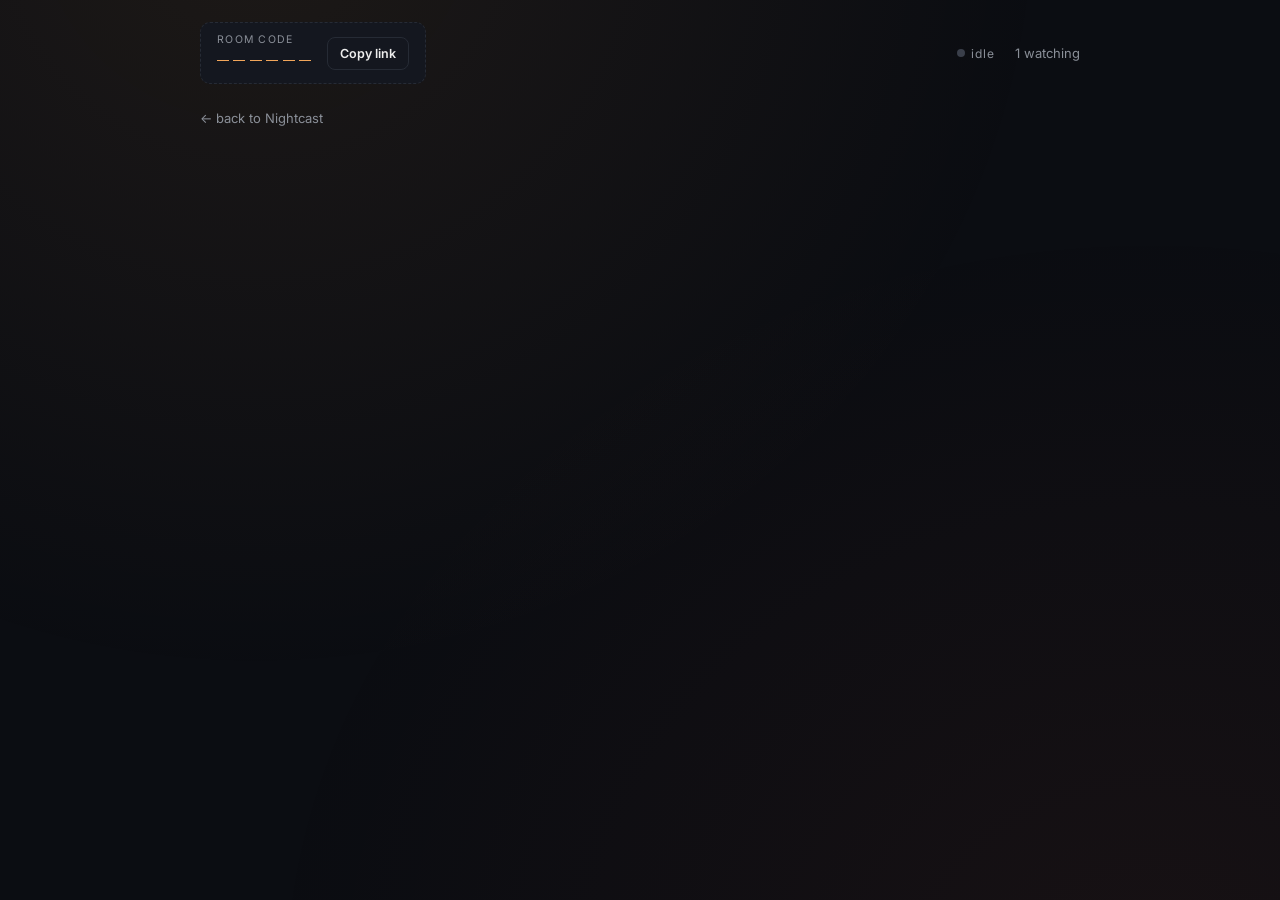
==== room.html @ 6904f299 "Initial commit" ====
<!DOCTYPE html>
<html lang="en">
<head>
<meta charset="UTF-8" />
<meta name="viewport" content="width=device-width, initial-scale=1.0" />
<title>Nightcast — room</title>
<link rel="stylesheet" href="css/style.css" />
</head>
<body>
<div class="wrap">
  <div class="container">

    <div class="room-header">
      <div class="ticket">
        <div>
          <div class="label">Room code</div>
          <div class="code" id="roomCode">——————</div>
        </div>
        <button class="btn-ghost" id="copyBtn" style="padding:8px 12px;font-size:12.5px;">Copy link</button>
      </div>

      <div class="presence">
        <span class="tally" id="tally"><span class="led"></span><span id="tallyText">idle</span></span>
        <div class="dots" id="dots"></div>
        <span id="presenceCount">1 watching</span>
      </div>
    </div>

    <div class="stage" id="stage" style="display:none;">
      <video id="videoEl" playsinline style="display:none;"></video>
      <div class="audio-stage" id="audioStage" style="display:none;">
        <div class="vinyl" id="vinyl"></div>
        <div class="audio-name" id="audioName"></div>
        <audio id="audioEl"></audio>
      </div>
      <div class="guest-lock" id="guestLock" style="display:none;">
        <div class="tag" style="font-family:'Space Grotesk',sans-serif;font-size:20px;">Tap to join the room</div>
        <button class="btn-amber">Sync me in</button>
      </div>
    </div>

    <div class="error-box" id="errorBox"></div>
    <p class="guest-note" id="hostNote" style="display:none;">You're hosting — play, pause and seek normally. Everyone else follows you.</p>
    <a href="index.html" class="top-link">← back to Nightcast</a>
  </div>
</div>

<script type="module" src="js/room.js"></script>
</body>
</html>
---- css/style.css ----
@import url('https://fonts.googleapis.com/css2?family=Space+Grotesk:wght@500;700&family=Inter:wght@400;500;600&family=IBM+Plex+Mono:wght@500;600&display=swap');

:root{
  --bg:#0b0d12;
  --surface:#14171f;
  --surface2:#1b1f29;
  --amber:#f2a65a;
  --amber-dim:#7a5a34;
  --red:#e4572e;
  --text:#ededed;
  --muted:#8a8f98;
  --border:#262b35;
}

*{box-sizing:border-box;}
html,body{height:100%;}
body{
  margin:0;
  background:var(--bg);
  color:var(--text);
  font-family:'Inter',sans-serif;
  position:relative;
  overflow-x:hidden;
}

/* faint film-grain / scanline atmosphere */
body::before{
  content:"";
  position:fixed; inset:0;
  pointer-events:none;
  z-index:0;
  background-image:
    radial-gradient(ellipse at 20% -10%, rgba(242,166,90,0.08), transparent 55%),
    radial-gradient(ellipse at 90% 110%, rgba(228,87,46,0.06), transparent 55%);
}

.wrap{ position:relative; z-index:1; }

.container{
  max-width:920px;
  margin:0 auto;
  padding:0 20px;
}

/* ── Marquee header ── */
.marquee{
  padding:56px 0 28px;
  text-align:center;
}
.marquee .mark{
  font-family:'Space Grotesk',sans-serif;
  font-weight:700;
  font-size:clamp(34px,7vw,54px);
  letter-spacing:-0.02em;
  margin:0;
}
.marquee .mark span{ color:var(--amber); }
.marquee .tag{
  color:var(--muted);
  font-size:15px;
  margin-top:6px;
  letter-spacing:0.02em;
}

/* ── Cards ── */
.grid{
  display:grid;
  grid-template-columns:1fr 1fr;
  gap:16px;
  margin-top:36px;
}
@media (max-width:680px){ .grid{ grid-template-columns:1fr; } }

.card{
  background:var(--surface);
  border:1px solid var(--border);
  border-radius:14px;
  padding:26px 24px;
  display:flex;
  flex-direction:column;
  gap:14px;
}
.card h2{
  font-family:'Space Grotesk',sans-serif;
  font-size:19px;
  margin:0;
  display:flex;
  align-items:center;
  gap:8px;
}
.card p.hint{ color:var(--muted); font-size:13.5px; margin:0; line-height:1.5;}

.dropzone{
  border:1.5px dashed var(--border);
  border-radius:10px;
  padding:24px 14px;
  text-align:center;
  cursor:pointer;
  transition:border-color .15s, background .15s;
  font-size:14px;
  color:var(--muted);
}
.dropzone:hover, .dropzone.drag{
  border-color:var(--amber-dim);
  background:rgba(242,166,90,0.04);
  color:var(--text);
}
.dropzone strong{ color:var(--text); }
.filename{
  font-family:'IBM Plex Mono',monospace;
  font-size:12.5px;
  color:var(--amber);
  word-break:break-all;
}

input[type="text"]{
  width:100%;
  background:var(--surface2);
  border:1px solid var(--border);
  border-radius:8px;
  padding:14px 12px;
  color:var(--text);
  font-family:'IBM Plex Mono',monospace;
  font-size:20px;
  letter-spacing:0.28em;
  text-align:center;
  text-transform:uppercase;
}
input[type="text"]:focus{ outline:none; border-color:var(--amber-dim); }
input[type="text"]::placeholder{ letter-spacing:0.15em; color:#4a4f5a; }

button{
  font-family:'Inter',sans-serif;
  font-weight:600;
  font-size:14.5px;
  border:none;
  border-radius:8px;
  padding:13px 16px;
  cursor:pointer;
  transition:transform .1s, opacity .15s, background .15s;
}
button:active{ transform:scale(0.98); }
button:disabled{ opacity:0.45; cursor:not-allowed; }

.btn-amber{ background:var(--amber); color:#1a1206; }
.btn-amber:hover:not(:disabled){ background:#f5b877; }
.btn-ghost{ background:transparent; color:var(--text); border:1px solid var(--border); }
.btn-ghost:hover:not(:disabled){ border-color:var(--amber-dim); }

.progress{
  height:4px; border-radius:2px; background:var(--surface2);
  overflow:hidden;
}
.progress > div{ height:100%; background:var(--amber); width:0%; transition:width .2s; }

.footnote{
  text-align:center;
  color:var(--muted);
  font-size:12.5px;
  margin:42px 0 30px;
  line-height:1.7;
}
.footnote code{
  font-family:'IBM Plex Mono',monospace;
  background:var(--surface2);
  padding:1px 6px;
  border-radius:4px;
  color:var(--amber);
}

/* ── Room page ── */
.room-header{
  display:flex;
  align-items:center;
  justify-content:space-between;
  gap:16px;
  padding:22px 0 8px;
  flex-wrap:wrap;
}
.ticket{
  display:flex;
  align-items:center;
  gap:12px;
  background:var(--surface);
  border:1px dashed var(--border);
  border-radius:10px;
  padding:10px 16px;
}
.ticket .code{
  font-family:'IBM Plex Mono',monospace;
  font-size:20px;
  letter-spacing:0.22em;
  color:var(--amber);
}
.ticket .label{
  font-size:10.5px;
  color:var(--muted);
  text-transform:uppercase;
  letter-spacing:0.12em;
}
.presence{
  display:flex; align-items:center; gap:10px;
  color:var(--muted); font-size:13px;
}
.dots{ display:flex; }
.dot{
  width:22px; height:22px; border-radius:50%;
  background:var(--surface2);
  border:2px solid var(--bg);
  margin-left:-8px;
  display:flex; align-items:center; justify-content:center;
  font-size:10px; font-weight:600; color:var(--amber);
}
.dot:first-child{ margin-left:0; }

.tally{
  display:inline-flex; align-items:center; gap:6px;
  font-size:12px; color:var(--muted); letter-spacing:0.08em;
}
.tally .led{
  width:8px; height:8px; border-radius:50%;
  background:#3a3f4a;
}
.tally.live .led{
  background:var(--red);
  box-shadow:0 0 8px var(--red);
  animation:pulse 1.4s infinite;
}
@keyframes pulse{ 50%{ opacity:0.35; } }

.stage{
  margin-top:22px;
  background:var(--surface);
  border:1px solid var(--border);
  border-radius:16px;
  overflow:hidden;
  position:relative;
}
.stage video{ display:block; width:100%; max-height:70vh; background:#000; }

.audio-stage{
  padding:60px 20px;
  display:flex; flex-direction:column; align-items:center; gap:22px;
}
.vinyl{
  width:170px; height:170px; border-radius:50%;
  background:
    radial-gradient(circle at center, var(--amber) 0 8%, #111 8.5% 9.5%, #1c1f26 10% 100%);
  border:6px solid #0e1015;
  position:relative;
}
.vinyl::after{
  content:"";
  position:absolute; inset:0; border-radius:50%;
  background:repeating-radial-gradient(circle at center, transparent 0 6px, rgba(255,255,255,0.03) 7px);
}
.vinyl.spin{ animation:spin 3.2s linear infinite; }
@keyframes spin{ to{ transform:rotate(360deg); } }
.audio-name{ font-size:14px; color:var(--muted); font-family:'IBM Plex Mono',monospace; }
.audio-stage audio{ width:100%; max-width:420px; }

.guest-lock{
  position:absolute; inset:0;
  background:rgba(11,13,18,0.86);
  display:flex; flex-direction:column; align-items:center; justify-content:center;
  gap:14px;
  cursor:pointer;
  z-index:5;
}
.guest-lock .btn-amber{ pointer-events:none; }
.guest-note{
  text-align:center; color:var(--muted); font-size:12.5px; margin-top:14px;
}

.top-link{
  display:inline-flex; align-items:center; gap:6px;
  color:var(--muted); text-decoration:none; font-size:13px; margin-top:18px;
}
.top-link:hover{ color:var(--text); }

.error-box{
  border:1px solid var(--red);
  background:rgba(228,87,46,0.08);
  color:#ffb59a;
  padding:12px 14px;
  border-radius:8px;
  font-size:13.5px;
  margin-top:16px;
  display:none;
}
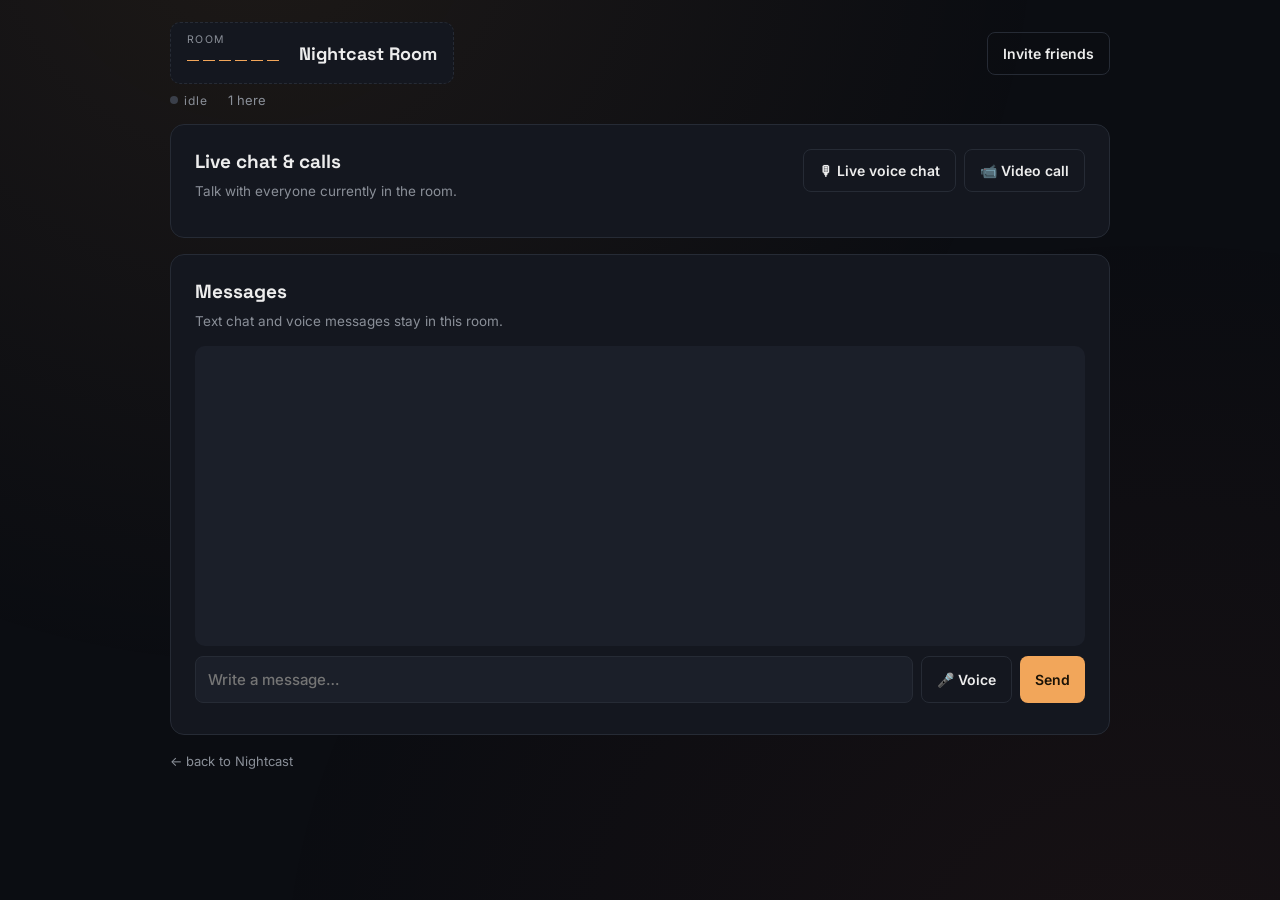
==== commit 66b738f0: "Add Nightcast chat, calls, room management, and invites" ====
--- a/room.html
+++ b/room.html
@@ -1,50 +1,11 @@
 <!DOCTYPE html>
-<html lang="en">
-<head>
-<meta charset="UTF-8" />
-<meta name="viewport" content="width=device-width, initial-scale=1.0" />
-<title>Nightcast — room</title>
-<link rel="stylesheet" href="css/style.css" />
-</head>
-<body>
-<div class="wrap">
-  <div class="container">
-
-    <div class="room-header">
-      <div class="ticket">
-        <div>
-          <div class="label">Room code</div>
-          <div class="code" id="roomCode">——————</div>
-        </div>
-        <button class="btn-ghost" id="copyBtn" style="padding:8px 12px;font-size:12.5px;">Copy link</button>
-      </div>
-
-      <div class="presence">
-        <span class="tally" id="tally"><span class="led"></span><span id="tallyText">idle</span></span>
-        <div class="dots" id="dots"></div>
-        <span id="presenceCount">1 watching</span>
-      </div>
-    </div>
-
-    <div class="stage" id="stage" style="display:none;">
-      <video id="videoEl" playsinline style="display:none;"></video>
-      <div class="audio-stage" id="audioStage" style="display:none;">
-        <div class="vinyl" id="vinyl"></div>
-        <div class="audio-name" id="audioName"></div>
-        <audio id="audioEl"></audio>
-      </div>
-      <div class="guest-lock" id="guestLock" style="display:none;">
-        <div class="tag" style="font-family:'Space Grotesk',sans-serif;font-size:20px;">Tap to join the room</div>
-        <button class="btn-amber">Sync me in</button>
-      </div>
-    </div>
-
-    <div class="error-box" id="errorBox"></div>
-    <p class="guest-note" id="hostNote" style="display:none;">You're hosting — play, pause and seek normally. Everyone else follows you.</p>
-    <a href="index.html" class="top-link">← back to Nightcast</a>
-  </div>
-</div>
-
-<script type="module" src="js/room.js"></script>
-</body>
-</html>
+<html lang="en"><head><meta charset="UTF-8"><meta name="viewport" content="width=device-width,initial-scale=1"><title>Nightcast</title><link rel="stylesheet" href="css/style.css"></head>
+<body><div class="wrap"><div class="container">
+  <div class="room-header"><div class="ticket"><div><div class="label">Room</div><div class="code" id="roomCode">——————</div></div><div><div class="room-title" id="roomName">Nightcast Room</div></div></div><div class="header-actions"><button class="btn-ghost" id="inviteBtn">Invite friends</button><button class="btn-ghost" id="editRoomBtn" style="display:none">Edit room</button><button class="btn-ghost danger" id="deleteRoomBtn" style="display:none">Delete room</button></div></div>
+  <div class="presence"><span class="tally" id="tally"><span class="led"></span><span id="tallyText">idle</span></span><div class="dots" id="dots"></div><span id="presenceCount">1 here</span></div>
+  <div class="stage" id="stage" style="display:none"><video id="videoEl" playsinline style="display:none"></video><div class="audio-stage" id="audioStage" style="display:none"><div class="vinyl" id="vinyl"></div><div class="audio-name" id="audioName"></div><audio id="audioEl"></audio></div><div class="guest-lock" id="guestLock" style="display:none"><div class="tag">Tap to join the room</div><button class="btn-amber">Sync me in</button></div></div>
+  <p class="guest-note" id="hostNote" style="display:none">You're hosting — playback controls are synced to everyone.</p>
+  <div class="call-card"><div class="section-head"><div><h2>Live chat & calls</h2><p>Talk with everyone currently in the room.</p></div><div class="call-actions"><button class="btn-ghost" id="voiceBtn">🎙 Live voice chat</button><button class="btn-ghost" id="videoCallBtn">📹 Video call</button><button class="btn-ghost danger" id="hangupBtn" style="display:none">Leave call</button></div></div><div id="callStatus" class="call-status"></div><div id="callGrid" class="call-grid"></div></div>
+  <div class="chat-card"><div class="section-head"><div><h2>Messages</h2><p>Text chat and voice messages stay in this room.</p></div></div><div id="messageList" class="message-list"></div><div class="composer"><input id="messageInput" type="text" maxlength="2000" placeholder="Write a message…"><button class="btn-ghost" id="recordBtn">🎤 Voice</button><button class="btn-amber" id="sendBtn">Send</button></div><div id="voiceStatus" class="voice-status"></div></div>
+  <div class="error-box" id="errorBox"></div><a href="index.html" class="top-link">← back to Nightcast</a>
+</div></div><script type="module" src="js/room.js"></script></body></html>
--- a/css/style.css
+++ b/css/style.css
@@ -1,290 +1,2 @@
 @import url('https://fonts.googleapis.com/css2?family=Space+Grotesk:wght@500;700&family=Inter:wght@400;500;600&family=IBM+Plex+Mono:wght@500;600&display=swap');
-
-:root{
-  --bg:#0b0d12;
-  --surface:#14171f;
-  --surface2:#1b1f29;
-  --amber:#f2a65a;
-  --amber-dim:#7a5a34;
-  --red:#e4572e;
-  --text:#ededed;
-  --muted:#8a8f98;
-  --border:#262b35;
-}
-
-*{box-sizing:border-box;}
-html,body{height:100%;}
-body{
-  margin:0;
-  background:var(--bg);
-  color:var(--text);
-  font-family:'Inter',sans-serif;
-  position:relative;
-  overflow-x:hidden;
-}
-
-/* faint film-grain / scanline atmosphere */
-body::before{
-  content:"";
-  position:fixed; inset:0;
-  pointer-events:none;
-  z-index:0;
-  background-image:
-    radial-gradient(ellipse at 20% -10%, rgba(242,166,90,0.08), transparent 55%),
-    radial-gradient(ellipse at 90% 110%, rgba(228,87,46,0.06), transparent 55%);
-}
-
-.wrap{ position:relative; z-index:1; }
-
-.container{
-  max-width:920px;
-  margin:0 auto;
-  padding:0 20px;
-}
-
-/* ── Marquee header ── */
-.marquee{
-  padding:56px 0 28px;
-  text-align:center;
-}
-.marquee .mark{
-  font-family:'Space Grotesk',sans-serif;
-  font-weight:700;
-  font-size:clamp(34px,7vw,54px);
-  letter-spacing:-0.02em;
-  margin:0;
-}
-.marquee .mark span{ color:var(--amber); }
-.marquee .tag{
-  color:var(--muted);
-  font-size:15px;
-  margin-top:6px;
-  letter-spacing:0.02em;
-}
-
-/* ── Cards ── */
-.grid{
-  display:grid;
-  grid-template-columns:1fr 1fr;
-  gap:16px;
-  margin-top:36px;
-}
-@media (max-width:680px){ .grid{ grid-template-columns:1fr; } }
-
-.card{
-  background:var(--surface);
-  border:1px solid var(--border);
-  border-radius:14px;
-  padding:26px 24px;
-  display:flex;
-  flex-direction:column;
-  gap:14px;
-}
-.card h2{
-  font-family:'Space Grotesk',sans-serif;
-  font-size:19px;
-  margin:0;
-  display:flex;
-  align-items:center;
-  gap:8px;
-}
-.card p.hint{ color:var(--muted); font-size:13.5px; margin:0; line-height:1.5;}
-
-.dropzone{
-  border:1.5px dashed var(--border);
-  border-radius:10px;
-  padding:24px 14px;
-  text-align:center;
-  cursor:pointer;
-  transition:border-color .15s, background .15s;
-  font-size:14px;
-  color:var(--muted);
-}
-.dropzone:hover, .dropzone.drag{
-  border-color:var(--amber-dim);
-  background:rgba(242,166,90,0.04);
-  color:var(--text);
-}
-.dropzone strong{ color:var(--text); }
-.filename{
-  font-family:'IBM Plex Mono',monospace;
-  font-size:12.5px;
-  color:var(--amber);
-  word-break:break-all;
-}
-
-input[type="text"]{
-  width:100%;
-  background:var(--surface2);
-  border:1px solid var(--border);
-  border-radius:8px;
-  padding:14px 12px;
-  color:var(--text);
-  font-family:'IBM Plex Mono',monospace;
-  font-size:20px;
-  letter-spacing:0.28em;
-  text-align:center;
-  text-transform:uppercase;
-}
-input[type="text"]:focus{ outline:none; border-color:var(--amber-dim); }
-input[type="text"]::placeholder{ letter-spacing:0.15em; color:#4a4f5a; }
-
-button{
-  font-family:'Inter',sans-serif;
-  font-weight:600;
-  font-size:14.5px;
-  border:none;
-  border-radius:8px;
-  padding:13px 16px;
-  cursor:pointer;
-  transition:transform .1s, opacity .15s, background .15s;
-}
-button:active{ transform:scale(0.98); }
-button:disabled{ opacity:0.45; cursor:not-allowed; }
-
-.btn-amber{ background:var(--amber); color:#1a1206; }
-.btn-amber:hover:not(:disabled){ background:#f5b877; }
-.btn-ghost{ background:transparent; color:var(--text); border:1px solid var(--border); }
-.btn-ghost:hover:not(:disabled){ border-color:var(--amber-dim); }
-
-.progress{
-  height:4px; border-radius:2px; background:var(--surface2);
-  overflow:hidden;
-}
-.progress > div{ height:100%; background:var(--amber); width:0%; transition:width .2s; }
-
-.footnote{
-  text-align:center;
-  color:var(--muted);
-  font-size:12.5px;
-  margin:42px 0 30px;
-  line-height:1.7;
-}
-.footnote code{
-  font-family:'IBM Plex Mono',monospace;
-  background:var(--surface2);
-  padding:1px 6px;
-  border-radius:4px;
-  color:var(--amber);
-}
-
-/* ── Room page ── */
-.room-header{
-  display:flex;
-  align-items:center;
-  justify-content:space-between;
-  gap:16px;
-  padding:22px 0 8px;
-  flex-wrap:wrap;
-}
-.ticket{
-  display:flex;
-  align-items:center;
-  gap:12px;
-  background:var(--surface);
-  border:1px dashed var(--border);
-  border-radius:10px;
-  padding:10px 16px;
-}
-.ticket .code{
-  font-family:'IBM Plex Mono',monospace;
-  font-size:20px;
-  letter-spacing:0.22em;
-  color:var(--amber);
-}
-.ticket .label{
-  font-size:10.5px;
-  color:var(--muted);
-  text-transform:uppercase;
-  letter-spacing:0.12em;
-}
-.presence{
-  display:flex; align-items:center; gap:10px;
-  color:var(--muted); font-size:13px;
-}
-.dots{ display:flex; }
-.dot{
-  width:22px; height:22px; border-radius:50%;
-  background:var(--surface2);
-  border:2px solid var(--bg);
-  margin-left:-8px;
-  display:flex; align-items:center; justify-content:center;
-  font-size:10px; font-weight:600; color:var(--amber);
-}
-.dot:first-child{ margin-left:0; }
-
-.tally{
-  display:inline-flex; align-items:center; gap:6px;
-  font-size:12px; color:var(--muted); letter-spacing:0.08em;
-}
-.tally .led{
-  width:8px; height:8px; border-radius:50%;
-  background:#3a3f4a;
-}
-.tally.live .led{
-  background:var(--red);
-  box-shadow:0 0 8px var(--red);
-  animation:pulse 1.4s infinite;
-}
-@keyframes pulse{ 50%{ opacity:0.35; } }
-
-.stage{
-  margin-top:22px;
-  background:var(--surface);
-  border:1px solid var(--border);
-  border-radius:16px;
-  overflow:hidden;
-  position:relative;
-}
-.stage video{ display:block; width:100%; max-height:70vh; background:#000; }
-
-.audio-stage{
-  padding:60px 20px;
-  display:flex; flex-direction:column; align-items:center; gap:22px;
-}
-.vinyl{
-  width:170px; height:170px; border-radius:50%;
-  background:
-    radial-gradient(circle at center, var(--amber) 0 8%, #111 8.5% 9.5%, #1c1f26 10% 100%);
-  border:6px solid #0e1015;
-  position:relative;
-}
-.vinyl::after{
-  content:"";
-  position:absolute; inset:0; border-radius:50%;
-  background:repeating-radial-gradient(circle at center, transparent 0 6px, rgba(255,255,255,0.03) 7px);
-}
-.vinyl.spin{ animation:spin 3.2s linear infinite; }
-@keyframes spin{ to{ transform:rotate(360deg); } }
-.audio-name{ font-size:14px; color:var(--muted); font-family:'IBM Plex Mono',monospace; }
-.audio-stage audio{ width:100%; max-width:420px; }
-
-.guest-lock{
-  position:absolute; inset:0;
-  background:rgba(11,13,18,0.86);
-  display:flex; flex-direction:column; align-items:center; justify-content:center;
-  gap:14px;
-  cursor:pointer;
-  z-index:5;
-}
-.guest-lock .btn-amber{ pointer-events:none; }
-.guest-note{
-  text-align:center; color:var(--muted); font-size:12.5px; margin-top:14px;
-}
-
-.top-link{
-  display:inline-flex; align-items:center; gap:6px;
-  color:var(--muted); text-decoration:none; font-size:13px; margin-top:18px;
-}
-.top-link:hover{ color:var(--text); }
-
-.error-box{
-  border:1px solid var(--red);
-  background:rgba(228,87,46,0.08);
-  color:#ffb59a;
-  padding:12px 14px;
-  border-radius:8px;
-  font-size:13.5px;
-  margin-top:16px;
-  display:none;
-}
+:root{--bg:#0b0d12;--surface:#14171f;--surface2:#1b1f29;--amber:#f2a65a;--amber-dim:#7a5a34;--red:#e4572e;--text:#ededed;--muted:#8a8f98;--border:#262b35}*{box-sizing:border-box}html,body{min-height:100%;margin:0}body{background:var(--bg);color:var(--text);font-family:Inter,sans-serif;position:relative;overflow-x:hidden}body:before{content:"";position:fixed;inset:0;pointer-events:none;background-image:radial-gradient(ellipse at 20% -10%,rgba(242,166,90,.08),transparent 55%),radial-gradient(ellipse at 90% 110%,rgba(228,87,46,.06),transparent 55%)}.wrap{position:relative;z-index:1}.container{max-width:980px;margin:0 auto;padding:0 20px}.marquee{text-align:center;padding:52px 0 26px}.marquee .mark{font:700 clamp(34px,7vw,54px) 'Space Grotesk';letter-spacing:-.02em;margin:0}.marquee .mark span{color:var(--amber)}.marquee .tag{color:var(--muted);font-size:15px;margin-top:6px}.grid{display:grid;grid-template-columns:1fr 1fr;gap:16px;margin-top:28px}@media(max-width:700px){.grid{grid-template-columns:1fr}}.card,.call-card,.chat-card{background:var(--surface);border:1px solid var(--border);border-radius:14px;padding:24px}.card h2,.call-card h2,.chat-card h2{font:700 19px 'Space Grotesk';margin:0}.hint,.section-head p{color:var(--muted);font-size:13.5px;line-height:1.5;margin:7px 0 0}.card{display:flex;flex-direction:column;gap:14px}.dropzone{border:1.5px dashed var(--border);border-radius:10px;padding:24px 14px;text-align:center;cursor:pointer;color:var(--muted);font-size:14px}.dropzone:hover,.dropzone.drag{border-color:var(--amber-dim);background:rgba(242,166,90,.04);color:var(--text)}.dropzone strong{color:var(--text)}input[type=text]{width:100%;background:var(--surface2);border:1px solid var(--border);border-radius:8px;padding:13px 12px;color:var(--text);font:500 15px Inter}#codeInput{font:500 20px 'IBM Plex Mono';letter-spacing:.22em;text-align:center;text-transform:uppercase}input:focus{outline:none;border-color:var(--amber-dim)}button{font:600 14px Inter;border:none;border-radius:8px;padding:12px 15px;cursor:pointer;transition:.15s}button:disabled{opacity:.45;cursor:not-allowed}.btn-amber{background:var(--amber);color:#1a1206}.btn-ghost{background:transparent;color:var(--text);border:1px solid var(--border)}.btn-ghost:hover:not(:disabled){border-color:var(--amber-dim)}.danger{color:#ffb59a;border-color:rgba(228,87,46,.45)}.progress{height:4px;border-radius:2px;background:var(--surface2);overflow:hidden}.progress>div{height:100%;background:var(--amber);width:0;transition:width .2s}.filename{font:12.5px 'IBM Plex Mono';color:var(--amber);word-break:break-all}.rooms-card{margin-top:16px}.room-row{display:flex;align-items:center;justify-content:space-between;gap:14px;border-top:1px solid var(--border);padding:14px 0}.room-row:first-child{border-top:0}.room-row strong{display:block}.room-row span{display:block;color:var(--muted);font:12px 'IBM Plex Mono';margin-top:4px}.row-actions,.header-actions,.call-actions{display:flex;gap:8px;flex-wrap:wrap}.small{font-size:12px;padding:8px 11px;text-decoration:none}.empty{color:var(--muted);font-size:13px;padding:14px 0}.room-header{display:flex;align-items:center;justify-content:space-between;gap:16px;padding:22px 0 8px;flex-wrap:wrap}.ticket{display:flex;align-items:center;gap:16px;background:var(--surface);border:1px dashed var(--border);border-radius:10px;padding:10px 16px}.ticket .code{font:20px 'IBM Plex Mono';letter-spacing:.2em;color:var(--amber)}.label{font-size:10.5px;color:var(--muted);text-transform:uppercase;letter-spacing:.12em}.room-title{font:700 18px 'Space Grotesk';max-width:260px;word-break:break-word}.presence{display:flex;align-items:center;gap:10px;color:var(--muted);font-size:13px}.dots{display:flex}.dot{width:22px;height:22px;border-radius:50%;background:var(--surface2);border:2px solid var(--bg);margin-left:-8px;display:flex;align-items:center;justify-content:center;font-size:10px;font-weight:600;color:var(--amber)}.dot:first-child{margin-left:0}.tally{display:inline-flex;align-items:center;gap:6px;font-size:12px;letter-spacing:.08em}.led{width:8px;height:8px;border-radius:50%;background:#3a3f4a}.tally.live .led{background:var(--red);box-shadow:0 0 8px var(--red);animation:pulse 1.4s infinite}@keyframes pulse{50%{opacity:.35}}.stage{margin-top:22px;background:var(--surface);border:1px solid var(--border);border-radius:16px;overflow:hidden;position:relative}.stage video{display:block;width:100%;max-height:65vh;background:#000}.audio-stage{padding:55px 20px;display:flex;flex-direction:column;align-items:center;gap:20px}.vinyl{width:170px;height:170px;border-radius:50%;background:radial-gradient(circle at center,var(--amber) 0 8%,#111 8.5% 9.5%,#1c1f26 10% 100%);border:6px solid #0e1015}.vinyl.spin{animation:spin 3.2s linear infinite}@keyframes spin{to{transform:rotate(360deg)}}.audio-name{font:14px 'IBM Plex Mono';color:var(--muted)}.audio-stage audio{width:100%;max-width:420px}.guest-lock{position:absolute;inset:0;background:rgba(11,13,18,.86);display:flex;flex-direction:column;align-items:center;justify-content:center;gap:14px;z-index:5}.tag{font:700 20px 'Space Grotesk'}.guest-note,.call-status,.voice-status{color:var(--muted);font-size:12.5px}.guest-note{text-align:center}.call-card,.chat-card{margin-top:16px}.section-head{display:flex;align-items:flex-start;justify-content:space-between;gap:14px}.call-status{margin-top:12px;color:var(--amber)}.call-grid{display:grid;grid-template-columns:repeat(auto-fit,minmax(180px,1fr));gap:10px;margin-top:12px}.call-tile{min-height:120px;background:#090b10;border:1px solid var(--border);border-radius:10px;overflow:hidden;position:relative}.call-tile video{display:block;width:100%;height:100%;min-height:120px;object-fit:cover}.message-list{height:300px;overflow:auto;background:var(--surface2);border-radius:10px;padding:12px;margin-top:14px}.message{max-width:78%;margin:0 0 12px}.message.mine{margin-left:auto}.message-meta{color:var(--muted);font-size:10.5px;margin-bottom:4px}.message-body{background:var(--surface);border:1px solid var(--border);border-radius:10px;padding:9px 11px;font-size:13.5px;word-break:break-word}.message.mine .message-body{border-color:var(--amber-dim)}.message audio{width:min(100%,260px)}.composer{display:grid;grid-template-columns:1fr auto auto;gap:8px;margin-top:10px}.voice-status{margin-top:7px;color:var(--amber)}.error-box{border:1px solid var(--red);background:rgba(228,87,46,.08);color:#ffb59a;padding:12px 14px;border-radius:8px;font-size:13.5px;margin-top:16px;display:none}.top-link{display:inline-flex;color:var(--muted);text-decoration:none;font-size:13px;margin:18px 0 30px}.footnote{text-align:center;color:var(--muted);font-size:12.5px;margin:30px 0;line-height:1.7}.footnote code{background:var(--surface2);padding:1px 6px;border-radius:4px;color:var(--amber)}
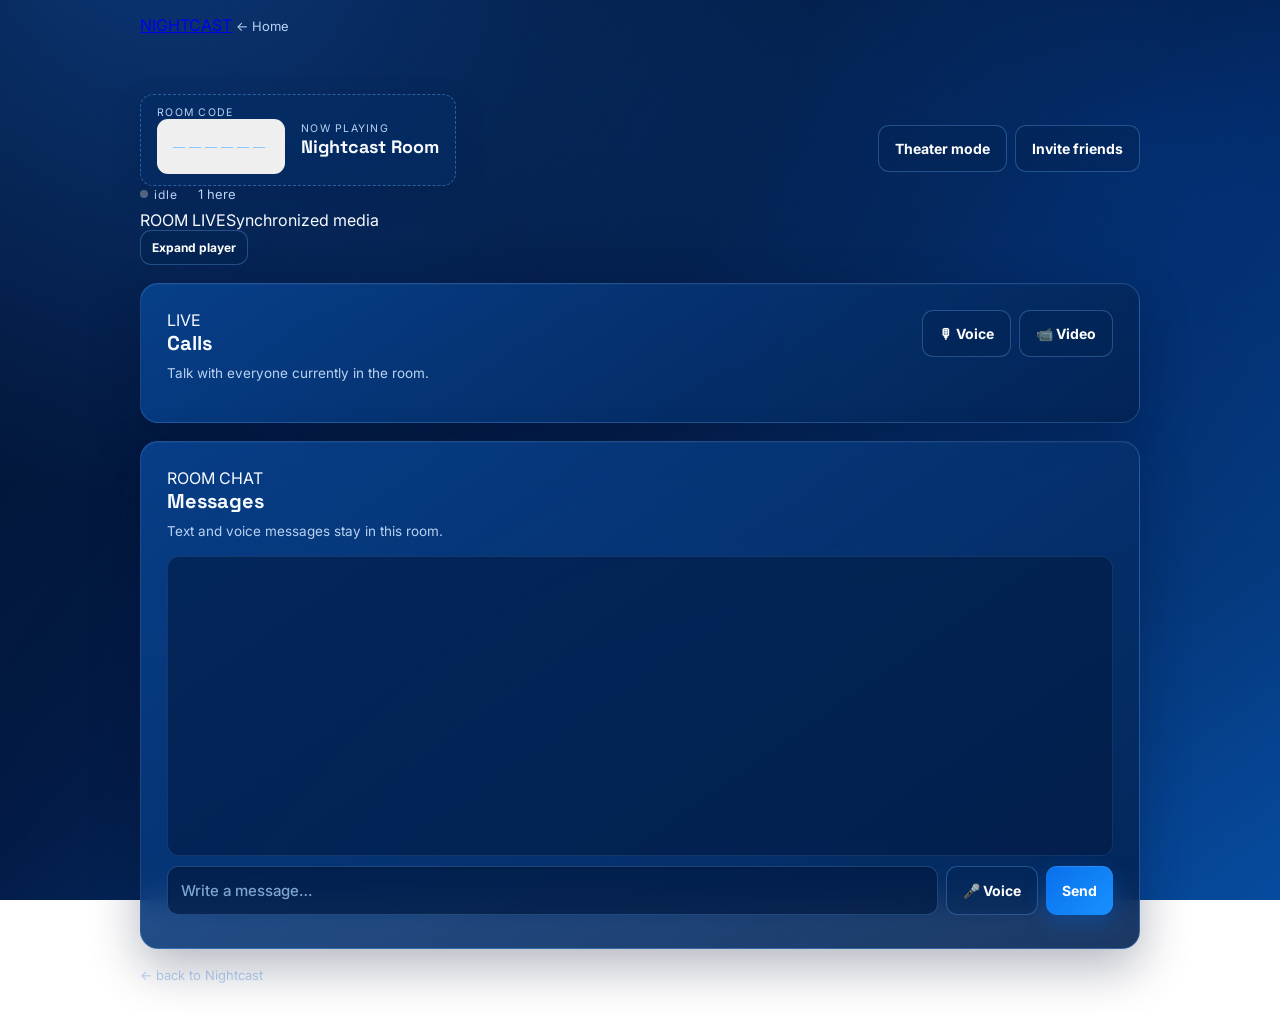
==== commit 9bfff6c3: "feat(ui): build streaming room layout and theater controls" ====
--- a/room.html
+++ b/room.html
@@ -1,11 +1,61 @@
 <!DOCTYPE html>
-<html lang="en"><head><meta charset="UTF-8"><meta name="viewport" content="width=device-width,initial-scale=1"><title>Nightcast</title><link rel="stylesheet" href="css/style.css"></head>
-<body><div class="wrap"><div class="container">
-  <div class="room-header"><div class="ticket"><div><div class="label">Room</div><div class="code" id="roomCode">——————</div></div><div><div class="room-title" id="roomName">Nightcast Room</div></div></div><div class="header-actions"><button class="btn-ghost" id="inviteBtn">Invite friends</button><button class="btn-ghost" id="editRoomBtn" style="display:none">Edit room</button><button class="btn-ghost danger" id="deleteRoomBtn" style="display:none">Delete room</button></div></div>
-  <div class="presence"><span class="tally" id="tally"><span class="led"></span><span id="tallyText">idle</span></span><div class="dots" id="dots"></div><span id="presenceCount">1 here</span></div>
-  <div class="stage" id="stage" style="display:none"><video id="videoEl" playsinline style="display:none"></video><div class="audio-stage" id="audioStage" style="display:none"><div class="vinyl" id="vinyl"></div><div class="audio-name" id="audioName"></div><audio id="audioEl"></audio></div><div class="guest-lock" id="guestLock" style="display:none"><div class="tag">Tap to join the room</div><button class="btn-amber">Sync me in</button></div></div>
-  <p class="guest-note" id="hostNote" style="display:none">You're hosting — playback controls are synced to everyone.</p>
-  <div class="call-card"><div class="section-head"><div><h2>Live chat & calls</h2><p>Talk with everyone currently in the room.</p></div><div class="call-actions"><button class="btn-ghost" id="voiceBtn">🎙 Live voice chat</button><button class="btn-ghost" id="videoCallBtn">📹 Video call</button><button class="btn-ghost danger" id="hangupBtn" style="display:none">Leave call</button></div></div><div id="callStatus" class="call-status"></div><div id="callGrid" class="call-grid"></div></div>
-  <div class="chat-card"><div class="section-head"><div><h2>Messages</h2><p>Text chat and voice messages stay in this room.</p></div></div><div id="messageList" class="message-list"></div><div class="composer"><input id="messageInput" type="text" maxlength="2000" placeholder="Write a message…"><button class="btn-ghost" id="recordBtn">🎤 Voice</button><button class="btn-amber" id="sendBtn">Send</button></div><div id="voiceStatus" class="voice-status"></div></div>
-  <div class="error-box" id="errorBox"></div><a href="index.html" class="top-link">← back to Nightcast</a>
-</div></div><script type="module" src="js/room.js"></script></body></html>
+<html lang="en">
+<head>
+  <meta charset="UTF-8">
+  <meta name="viewport" content="width=device-width,initial-scale=1">
+  <meta name="theme-color" content="#063d91">
+  <title>Nightcast — room</title>
+  <link rel="stylesheet" href="css/style.css">
+</head>
+<body>
+  <div class="wrap">
+    <div class="container room-container">
+      <header class="room-topbar">
+        <a class="brand brand-small" href="index.html">NIGHT<span>CAST</span></a>
+        <a href="index.html" class="top-link room-back">← Home</a>
+      </header>
+
+      <main>
+        <div class="room-header">
+          <div class="room-heading">
+            <div class="ticket">
+              <div><div class="label">Room code</div><button class="code code-button" id="roomCode" title="Copy room code">——————</button></div>
+              <div><div class="label">Now playing</div><div class="room-title" id="roomName">Nightcast Room</div></div>
+            </div>
+            <div class="presence"><span class="tally" id="tally"><span class="led"></span><span id="tallyText">idle</span></span><div class="dots" id="dots"></div><span id="presenceCount">1 here</span></div>
+          </div>
+          <div class="header-actions">
+            <button class="btn-ghost" id="theaterBtn">Theater mode</button>
+            <button class="btn-ghost" id="inviteBtn">Invite friends</button>
+            <button class="btn-ghost" id="editRoomBtn" style="display:none">Edit room</button>
+            <button class="btn-ghost danger" id="deleteRoomBtn" style="display:none">Delete room</button>
+          </div>
+        </div>
+
+        <section class="stage-shell" id="stageShell">
+          <div class="stage-toolbar">
+            <div><span class="live-pill"><span></span> ROOM LIVE</span><span class="stage-hint" id="stageHint">Synchronized media</span></div>
+            <button class="btn-ghost small" id="stageTheaterBtn">Expand player</button>
+          </div>
+          <div class="stage" id="stage" style="display:none">
+            <video id="videoEl" playsinline style="display:none"></video>
+            <div class="audio-stage" id="audioStage" style="display:none"><div class="vinyl" id="vinyl"></div><div class="audio-name" id="audioName"></div><audio id="audioEl"></audio></div>
+            <div class="guest-lock" id="guestLock" style="display:none"><div class="tag">Ready to watch?</div><p class="guest-note">Tap below to join the synchronized playback.</p><button class="btn-amber" id="syncBtn">Sync me in</button></div>
+          </div>
+        </section>
+
+        <p class="guest-note host-note" id="hostNote" style="display:none">You're hosting — playback controls are synced to everyone in this room.</p>
+
+        <section class="room-feature-grid">
+          <div class="call-card"><div class="section-head"><div><span class="section-kicker">LIVE</span><h2>Calls</h2><p>Talk with everyone currently in the room.</p></div><div class="call-actions"><button class="btn-ghost" id="voiceBtn">🎙 Voice</button><button class="btn-ghost" id="videoCallBtn">📹 Video</button><button class="btn-ghost danger" id="hangupBtn" style="display:none">Leave</button></div></div><div id="callStatus" class="call-status"></div><div id="callGrid" class="call-grid"></div></div>
+          <div class="chat-card"><div class="section-head"><div><span class="section-kicker">ROOM CHAT</span><h2>Messages</h2><p>Text and voice messages stay in this room.</p></div></div><div id="messageList" class="message-list"></div><div class="composer"><input id="messageInput" type="text" maxlength="2000" placeholder="Write a message…"><button class="btn-ghost" id="recordBtn">🎤 Voice</button><button class="btn-amber" id="sendBtn">Send</button></div><div id="voiceStatus" class="voice-status"></div></div>
+        </section>
+
+        <div class="error-box" id="errorBox"></div>
+        <a href="index.html" class="top-link">← back to Nightcast</a>
+      </main>
+    </div>
+  </div>
+  <script type="module" src="js/room.js"></script>
+</body>
+</html>
--- a/css/style.css
+++ b/css/style.css
@@ -1,2 +1,138 @@
-@import url('https://fonts.googleapis.com/css2?family=Space+Grotesk:wght@500;700&family=Inter:wght@400;500;600&family=IBM+Plex+Mono:wght@500;600&display=swap');
-:root{--bg:#0b0d12;--surface:#14171f;--surface2:#1b1f29;--amber:#f2a65a;--amber-dim:#7a5a34;--red:#e4572e;--text:#ededed;--muted:#8a8f98;--border:#262b35}*{box-sizing:border-box}html,body{min-height:100%;margin:0}body{background:var(--bg);color:var(--text);font-family:Inter,sans-serif;position:relative;overflow-x:hidden}body:before{content:"";position:fixed;inset:0;pointer-events:none;background-image:radial-gradient(ellipse at 20% -10%,rgba(242,166,90,.08),transparent 55%),radial-gradient(ellipse at 90% 110%,rgba(228,87,46,.06),transparent 55%)}.wrap{position:relative;z-index:1}.container{max-width:980px;margin:0 auto;padding:0 20px}.marquee{text-align:center;padding:52px 0 26px}.marquee .mark{font:700 clamp(34px,7vw,54px) 'Space Grotesk';letter-spacing:-.02em;margin:0}.marquee .mark span{color:var(--amber)}.marquee .tag{color:var(--muted);font-size:15px;margin-top:6px}.grid{display:grid;grid-template-columns:1fr 1fr;gap:16px;margin-top:28px}@media(max-width:700px){.grid{grid-template-columns:1fr}}.card,.call-card,.chat-card{background:var(--surface);border:1px solid var(--border);border-radius:14px;padding:24px}.card h2,.call-card h2,.chat-card h2{font:700 19px 'Space Grotesk';margin:0}.hint,.section-head p{color:var(--muted);font-size:13.5px;line-height:1.5;margin:7px 0 0}.card{display:flex;flex-direction:column;gap:14px}.dropzone{border:1.5px dashed var(--border);border-radius:10px;padding:24px 14px;text-align:center;cursor:pointer;color:var(--muted);font-size:14px}.dropzone:hover,.dropzone.drag{border-color:var(--amber-dim);background:rgba(242,166,90,.04);color:var(--text)}.dropzone strong{color:var(--text)}input[type=text]{width:100%;background:var(--surface2);border:1px solid var(--border);border-radius:8px;padding:13px 12px;color:var(--text);font:500 15px Inter}#codeInput{font:500 20px 'IBM Plex Mono';letter-spacing:.22em;text-align:center;text-transform:uppercase}input:focus{outline:none;border-color:var(--amber-dim)}button{font:600 14px Inter;border:none;border-radius:8px;padding:12px 15px;cursor:pointer;transition:.15s}button:disabled{opacity:.45;cursor:not-allowed}.btn-amber{background:var(--amber);color:#1a1206}.btn-ghost{background:transparent;color:var(--text);border:1px solid var(--border)}.btn-ghost:hover:not(:disabled){border-color:var(--amber-dim)}.danger{color:#ffb59a;border-color:rgba(228,87,46,.45)}.progress{height:4px;border-radius:2px;background:var(--surface2);overflow:hidden}.progress>div{height:100%;background:var(--amber);width:0;transition:width .2s}.filename{font:12.5px 'IBM Plex Mono';color:var(--amber);word-break:break-all}.rooms-card{margin-top:16px}.room-row{display:flex;align-items:center;justify-content:space-between;gap:14px;border-top:1px solid var(--border);padding:14px 0}.room-row:first-child{border-top:0}.room-row strong{display:block}.room-row span{display:block;color:var(--muted);font:12px 'IBM Plex Mono';margin-top:4px}.row-actions,.header-actions,.call-actions{display:flex;gap:8px;flex-wrap:wrap}.small{font-size:12px;padding:8px 11px;text-decoration:none}.empty{color:var(--muted);font-size:13px;padding:14px 0}.room-header{display:flex;align-items:center;justify-content:space-between;gap:16px;padding:22px 0 8px;flex-wrap:wrap}.ticket{display:flex;align-items:center;gap:16px;background:var(--surface);border:1px dashed var(--border);border-radius:10px;padding:10px 16px}.ticket .code{font:20px 'IBM Plex Mono';letter-spacing:.2em;color:var(--amber)}.label{font-size:10.5px;color:var(--muted);text-transform:uppercase;letter-spacing:.12em}.room-title{font:700 18px 'Space Grotesk';max-width:260px;word-break:break-word}.presence{display:flex;align-items:center;gap:10px;color:var(--muted);font-size:13px}.dots{display:flex}.dot{width:22px;height:22px;border-radius:50%;background:var(--surface2);border:2px solid var(--bg);margin-left:-8px;display:flex;align-items:center;justify-content:center;font-size:10px;font-weight:600;color:var(--amber)}.dot:first-child{margin-left:0}.tally{display:inline-flex;align-items:center;gap:6px;font-size:12px;letter-spacing:.08em}.led{width:8px;height:8px;border-radius:50%;background:#3a3f4a}.tally.live .led{background:var(--red);box-shadow:0 0 8px var(--red);animation:pulse 1.4s infinite}@keyframes pulse{50%{opacity:.35}}.stage{margin-top:22px;background:var(--surface);border:1px solid var(--border);border-radius:16px;overflow:hidden;position:relative}.stage video{display:block;width:100%;max-height:65vh;background:#000}.audio-stage{padding:55px 20px;display:flex;flex-direction:column;align-items:center;gap:20px}.vinyl{width:170px;height:170px;border-radius:50%;background:radial-gradient(circle at center,var(--amber) 0 8%,#111 8.5% 9.5%,#1c1f26 10% 100%);border:6px solid #0e1015}.vinyl.spin{animation:spin 3.2s linear infinite}@keyframes spin{to{transform:rotate(360deg)}}.audio-name{font:14px 'IBM Plex Mono';color:var(--muted)}.audio-stage audio{width:100%;max-width:420px}.guest-lock{position:absolute;inset:0;background:rgba(11,13,18,.86);display:flex;flex-direction:column;align-items:center;justify-content:center;gap:14px;z-index:5}.tag{font:700 20px 'Space Grotesk'}.guest-note,.call-status,.voice-status{color:var(--muted);font-size:12.5px}.guest-note{text-align:center}.call-card,.chat-card{margin-top:16px}.section-head{display:flex;align-items:flex-start;justify-content:space-between;gap:14px}.call-status{margin-top:12px;color:var(--amber)}.call-grid{display:grid;grid-template-columns:repeat(auto-fit,minmax(180px,1fr));gap:10px;margin-top:12px}.call-tile{min-height:120px;background:#090b10;border:1px solid var(--border);border-radius:10px;overflow:hidden;position:relative}.call-tile video{display:block;width:100%;height:100%;min-height:120px;object-fit:cover}.message-list{height:300px;overflow:auto;background:var(--surface2);border-radius:10px;padding:12px;margin-top:14px}.message{max-width:78%;margin:0 0 12px}.message.mine{margin-left:auto}.message-meta{color:var(--muted);font-size:10.5px;margin-bottom:4px}.message-body{background:var(--surface);border:1px solid var(--border);border-radius:10px;padding:9px 11px;font-size:13.5px;word-break:break-word}.message.mine .message-body{border-color:var(--amber-dim)}.message audio{width:min(100%,260px)}.composer{display:grid;grid-template-columns:1fr auto auto;gap:8px;margin-top:10px}.voice-status{margin-top:7px;color:var(--amber)}.error-box{border:1px solid var(--red);background:rgba(228,87,46,.08);color:#ffb59a;padding:12px 14px;border-radius:8px;font-size:13.5px;margin-top:16px;display:none}.top-link{display:inline-flex;color:var(--muted);text-decoration:none;font-size:13px;margin:18px 0 30px}.footnote{text-align:center;color:var(--muted);font-size:12.5px;margin:30px 0;line-height:1.7}.footnote code{background:var(--surface2);padding:1px 6px;border-radius:4px;color:var(--amber)}
+@import url('https://fonts.googleapis.com/css2?family=Space+Grotesk:wght@500;600;700&family=Inter:wght@400;500;600;700&family=IBM+Plex+Mono:wght@500;600&display=swap');
+
+:root{
+  --bg:#031b46;
+  --bg-deep:#02122f;
+  --surface:rgba(5,45,105,.82);
+  --surface2:rgba(7,58,132,.72);
+  --surface3:rgba(10,82,166,.58);
+  --primary:#1682ff;
+  --primary-hover:#35a0ff;
+  --primary-soft:rgba(22,130,255,.16);
+  --primary-glow:rgba(22,130,255,.32);
+  --text:#f7fbff;
+  --muted:#b8d3f3;
+  --border:rgba(111,183,255,.24);
+  --border-strong:rgba(111,183,255,.42);
+  --danger:#ff7b87;
+}
+
+*{box-sizing:border-box}
+html,body{min-height:100%;margin:0}
+body{
+  background:
+    radial-gradient(ellipse at 12% -10%,rgba(28,126,255,.34),transparent 42%),
+    radial-gradient(ellipse at 90% 18%,rgba(0,91,220,.22),transparent 40%),
+    linear-gradient(145deg,var(--bg-deep) 0%,var(--bg) 48%,#064b9f 100%);
+  background-attachment:fixed;
+  color:var(--text);
+  font-family:Inter,sans-serif;
+  position:relative;
+  overflow-x:hidden;
+}
+body:before{
+  content:"";
+  position:fixed;
+  inset:0;
+  pointer-events:none;
+  background:
+    linear-gradient(120deg,transparent 20%,rgba(74,174,255,.035) 50%,transparent 80%),
+    radial-gradient(circle at 50% 105%,rgba(23,135,255,.22),transparent 42%);
+}
+.wrap{position:relative;z-index:1}
+.container{max-width:1040px;margin:0 auto;padding:0 20px}
+
+.marquee{text-align:center;padding:52px 0 24px}
+.marquee .mark{
+  font:700 clamp(38px,7vw,60px) 'Space Grotesk';
+  letter-spacing:-.045em;
+  margin:0;
+  text-shadow:0 8px 35px rgba(0,104,255,.25);
+}
+.marquee .mark span{
+  color:#35a0ff;
+  text-shadow:0 0 24px rgba(53,160,255,.38);
+}
+.marquee .tag{color:var(--muted);font-size:15px;margin:8px 0 0}
+
+.grid{display:grid;grid-template-columns:1fr 1fr;gap:18px;margin-top:26px}
+@media(max-width:700px){.grid{grid-template-columns:1fr}}
+
+.card,.call-card,.chat-card{
+  background:linear-gradient(145deg,rgba(8,67,145,.88),rgba(3,35,83,.9));
+  border:1px solid var(--border);
+  border-radius:18px;
+  padding:26px;
+  box-shadow:0 18px 50px rgba(0,13,45,.3),inset 0 1px 0 rgba(255,255,255,.035);
+  backdrop-filter:blur(16px);
+}
+.card:hover,.call-card:hover,.chat-card:hover{border-color:var(--border-strong)}
+.card h1,.card h2,.call-card h2,.chat-card h2{font:700 20px 'Space Grotesk';margin:0;color:var(--text)}
+.card h1{font-size:25px;letter-spacing:-.02em}
+.hint,.section-head p{color:var(--muted);font-size:13.5px;line-height:1.55;margin:7px 0 0}
+.card{display:flex;flex-direction:column;gap:15px}
+.action-card{position:relative;overflow:hidden}
+.action-card:after{content:"";position:absolute;width:180px;height:180px;right:-90px;top:-90px;background:rgba(32,145,255,.12);border-radius:50%;filter:blur(5px);pointer-events:none}
+
+.icon-badge{
+  width:50px;height:50px;border-radius:14px;display:grid;place-items:center;
+  background:linear-gradient(145deg,rgba(25,137,255,.28),rgba(7,72,166,.28));
+  border:1px solid rgba(101,187,255,.32);color:#8bc8ff;
+  box-shadow:0 8px 25px rgba(0,91,220,.2);
+}
+.icon-badge svg,.upload-icon svg{width:23px;height:23px;fill:none;stroke:currentColor;stroke-width:2;stroke-linecap:round;stroke-linejoin:round}
+
+.dropzone{
+  min-height:148px;border:1.5px dashed rgba(111,183,255,.42);border-radius:14px;padding:30px 18px;text-align:center;cursor:pointer;
+  color:var(--muted);font-size:14px;display:flex;flex-direction:column;align-items:center;justify-content:center;gap:9px;
+  background:rgba(2,25,63,.34);transition:.18s;
+}
+.dropzone:hover,.dropzone.drag{border-color:var(--primary);background:var(--primary-soft);color:var(--text);box-shadow:0 0 28px rgba(22,130,255,.12)}
+.dropzone strong{color:var(--text)}
+.upload-icon{width:42px;height:42px;border-radius:13px;display:grid;place-items:center;background:rgba(22,130,255,.15);color:#75bcff}
+
+input[type=text]{width:100%;background:rgba(2,27,67,.72);border:1px solid rgba(111,183,255,.25);border-radius:11px;padding:14px 13px;color:var(--text);font:500 15px Inter;box-shadow:inset 0 1px 2px rgba(0,0,0,.2);transition:.15s}
+input[type=text]::placeholder{color:#7ea5cf}
+#codeInput{font:500 20px 'IBM Plex Mono';letter-spacing:.22em;text-align:center;text-transform:uppercase}
+input:focus{outline:none;border-color:var(--primary);box-shadow:0 0 0 3px rgba(22,130,255,.15),0 0 24px rgba(22,130,255,.1)}
+
+button{font:700 14px Inter;border:none;border-radius:11px;padding:14px 16px;cursor:pointer;transition:.16s}
+button:disabled{opacity:.45;cursor:not-allowed}
+.btn-primary,.btn-amber{
+  background:linear-gradient(135deg,#0870ec,#1991ff);
+  color:#fff;
+  box-shadow:0 8px 22px rgba(8,112,236,.28),inset 0 1px 0 rgba(255,255,255,.12);
+}
+.btn-primary:hover:not(:disabled),.btn-amber:hover:not(:disabled){background:linear-gradient(135deg,#1281f7,#35a0ff);transform:translateY(-1px);box-shadow:0 11px 28px rgba(8,112,236,.36)}
+.btn-secondary,.btn-ghost{background:rgba(4,36,83,.45);color:#fff;border:1px solid rgba(111,183,255,.3)}
+.btn-secondary:hover:not(:disabled),.btn-ghost:hover:not(:disabled){border-color:rgba(111,183,255,.65);background:rgba(22,130,255,.14);transform:translateY(-1px)}
+.danger{color:#ffc1c7!important;border-color:rgba(255,123,135,.38)!important}
+.danger:hover:not(:disabled){background:rgba(255,82,99,.12)!important;border-color:rgba(255,123,135,.65)!important}
+
+.progress{height:5px;border-radius:3px;background:rgba(2,25,63,.8);overflow:hidden}.progress>div{height:100%;background:linear-gradient(90deg,#0870ec,#42b0ff);width:0;transition:width .2s;box-shadow:0 0 12px rgba(53,160,255,.6)}
+.filename{font:12.5px 'IBM Plex Mono';color:#8bc8ff;word-break:break-all}
+.rooms-card{margin-top:18px}
+.room-row{display:flex;align-items:center;justify-content:space-between;gap:14px;border-top:1px solid var(--border);padding:15px 0}.room-row:first-child{border-top:0}.room-row strong{display:block}.room-row span{display:block;color:var(--muted);font:12px 'IBM Plex Mono';margin-top:4px}.row-actions,.header-actions,.call-actions{display:flex;gap:8px;flex-wrap:wrap}.small{font-size:12px;padding:9px 11px;text-decoration:none}.empty{color:var(--muted);font-size:13px;padding:14px 0}
+
+.room-header{display:flex;align-items:center;justify-content:space-between;gap:16px;padding:30px 0 8px;flex-wrap:wrap}
+.ticket{display:flex;align-items:center;gap:16px;background:rgba(4,44,100,.66);border:1px dashed rgba(111,183,255,.38);border-radius:13px;padding:11px 16px;box-shadow:0 10px 30px rgba(0,20,60,.18)}
+.ticket .code{font:20px 'IBM Plex Mono';letter-spacing:.2em;color:#8bc8ff}.label{font-size:10.5px;color:var(--muted);text-transform:uppercase;letter-spacing:.12em}.room-title{font:700 18px 'Space Grotesk';max-width:260px;word-break:break-word}
+.presence{display:flex;align-items:center;gap:10px;color:var(--muted);font-size:13px}.dots{display:flex}.dot{width:22px;height:22px;border-radius:50%;background:#0b4b99;border:2px solid var(--bg);margin-left:-8px;display:flex;align-items:center;justify-content:center;font-size:10px;font-weight:600;color:#a9d6ff}.dot:first-child{margin-left:0}.tally{display:inline-flex;align-items:center;gap:6px;font-size:12px;letter-spacing:.08em}.led{width:8px;height:8px;border-radius:50%;background:#52647d}.tally.live .led{background:#35a0ff;box-shadow:0 0 10px #35a0ff;animation:pulse 1.4s infinite}@keyframes pulse{50%{opacity:.35}}
+
+.stage{margin-top:22px;background:rgba(2,18,47,.78);border:1px solid var(--border);border-radius:18px;overflow:hidden;position:relative;box-shadow:0 18px 50px rgba(0,13,45,.28)}
+.stage video{display:block;width:100%;max-height:65vh;background:#000}.audio-stage{padding:55px 20px;display:flex;flex-direction:column;align-items:center;gap:20px}.vinyl{width:170px;height:170px;border-radius:50%;background:radial-gradient(circle at center,#1682ff 0 8%,#07162d 8.5% 9.5%,#0b294e 10% 100%);border:6px solid #061a39;box-shadow:0 0 40px rgba(22,130,255,.24)}.vinyl.spin{animation:spin 3.2s linear infinite}@keyframes spin{to{transform:rotate(360deg)}}.audio-name{font:14px 'IBM Plex Mono';color:var(--muted)}.audio-stage audio{width:100%;max-width:420px}
+.guest-lock{position:absolute;inset:0;background:rgba(2,18,47,.9);backdrop-filter:blur(8px);display:flex;flex-direction:column;align-items:center;justify-content:center;gap:14px;z-index:5}.tag{font:700 20px 'Space Grotesk'}.guest-note,.call-status,.voice-status{color:var(--muted);font-size:12.5px}.guest-note{text-align:center}
+
+.call-card,.chat-card{margin-top:18px}.section-head{display:flex;align-items:flex-start;justify-content:space-between;gap:14px}.call-status{margin-top:12px;color:#8bc8ff}.call-grid{display:grid;grid-template-columns:repeat(auto-fit,minmax(180px,1fr));gap:10px;margin-top:12px}.call-tile{min-height:120px;background:#020f28;border:1px solid var(--border);border-radius:12px;overflow:hidden;position:relative}.call-tile video{display:block;width:100%;height:100%;min-height:120px;object-fit:cover}
+.message-list{height:300px;overflow:auto;background:rgba(2,27,67,.62);border:1px solid rgba(111,183,255,.14);border-radius:12px;padding:12px;margin-top:14px}.message{max-width:78%;margin:0 0 12px}.message.mine{margin-left:auto}.message-meta{color:var(--muted);font-size:10.5px;margin-bottom:4px}.message-body{background:rgba(5,45,105,.72);border:1px solid var(--border);border-radius:11px;padding:9px 11px;font-size:13.5px;word-break:break-word}.message.mine .message-body{border-color:rgba(22,130,255,.55);box-shadow:0 0 18px rgba(22,130,255,.08)}.message audio{width:min(100%,260px)}.composer{display:grid;grid-template-columns:1fr auto auto;gap:8px;margin-top:10px}.voice-status{margin-top:7px;color:#8bc8ff}
+.error-box{border:1px solid var(--danger);background:rgba(255,82,99,.08);color:#ffc0c6;padding:12px 14px;border-radius:10px;font-size:13.5px;margin-top:18px;display:none}.top-link{display:inline-flex;color:var(--muted);text-decoration:none;font-size:13px;margin:18px 0 30px}.top-link:hover{color:#fff}.footnote{text-align:center;color:var(--muted);font-size:12.5px;margin:30px 0;line-height:1.7}.footnote code{background:rgba(2,27,67,.7);padding:1px 6px;border-radius:4px;color:#8bc8ff}
+
+@media(max-width:600px){
+  .container{padding:0 14px}
+  .marquee{padding:36px 0 18px}
+  .card,.call-card,.chat-card{padding:20px;border-radius:16px}
+  .room-header{padding-top:20px}
+  .ticket{width:100%;justify-content:space-between}
+  .header-actions{width:100%}.header-actions button{flex:1}
+  .composer{grid-template-columns:1fr auto}.composer .btn-amber{grid-column:1 / -1}
+}
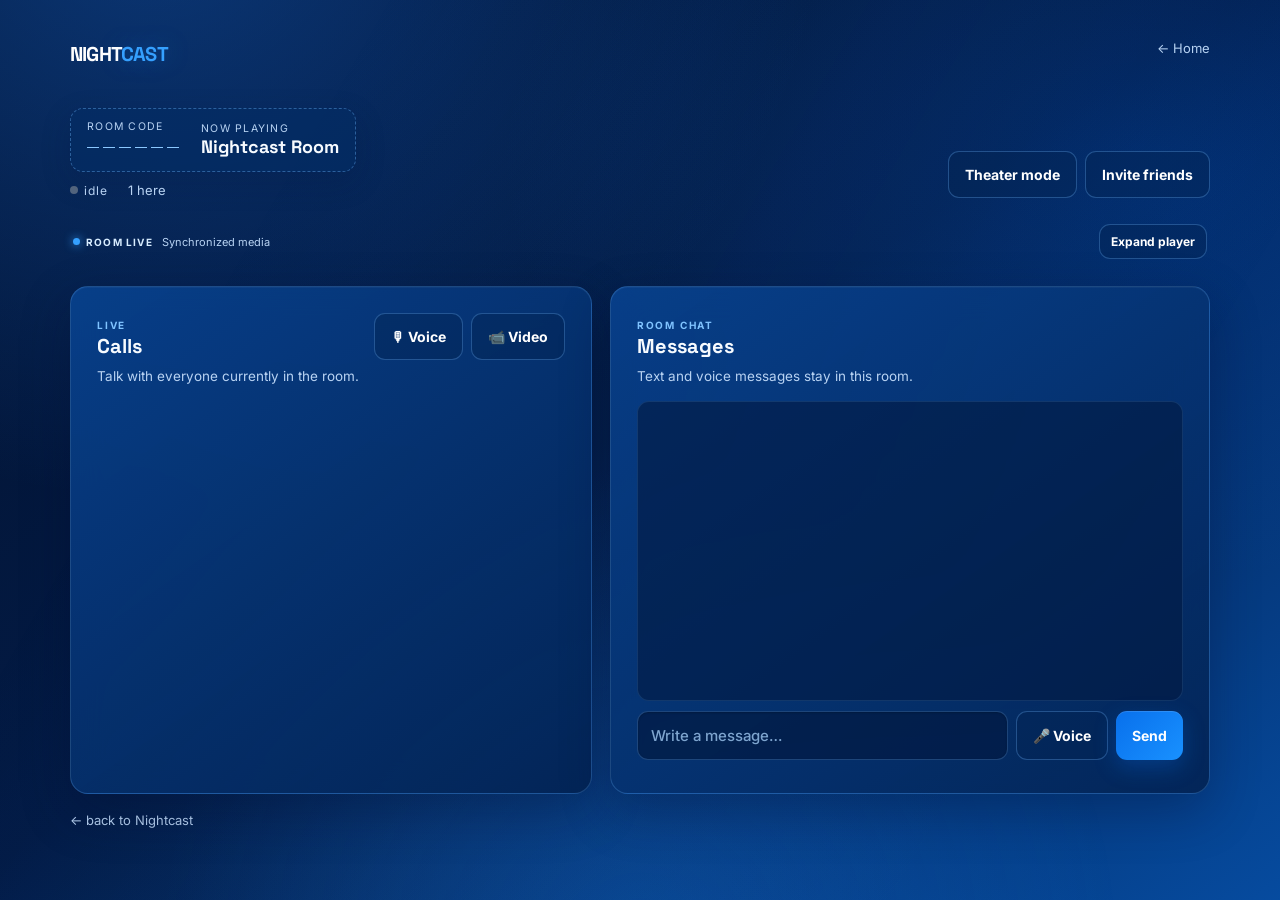
==== commit 54dd5f4a: "feat(ui): wire theater and room-code interactions" ====
--- a/room.html
+++ b/room.html
@@ -57,5 +57,36 @@
     </div>
   </div>
   <script type="module" src="js/room.js"></script>
+  <script>
+    (() => {
+      const body = document.body;
+      const theaterBtn = document.getElementById("theaterBtn");
+      const stageBtn = document.getElementById("stageTheaterBtn");
+      const roomCode = document.getElementById("roomCode");
+      const stageShell = document.getElementById("stageShell");
+
+      function setTheater(on) {
+        body.classList.toggle("theater-mode", on);
+        theaterBtn.textContent = on ? "Exit theater" : "Theater mode";
+        stageBtn.textContent = on ? "Collapse player" : "Expand player";
+        if (on) stageShell?.scrollIntoView({ behavior: "smooth", block: "center" });
+      }
+
+      theaterBtn?.addEventListener("click", () => setTheater(!body.classList.contains("theater-mode")));
+      stageBtn?.addEventListener("click", () => setTheater(!body.classList.contains("theater-mode")));
+
+      roomCode?.addEventListener("click", async () => {
+        const code = roomCode.textContent.trim();
+        if (!code || code.includes("—")) return;
+        try {
+          await navigator.clipboard.writeText(code);
+          roomCode.title = "Copied!";
+          setTimeout(() => { roomCode.title = "Copy room code"; }, 1200);
+        } catch {
+          prompt("Copy room code:", code);
+        }
+      });
+    })();
+  </script>
 </body>
 </html>
--- a/css/style.css
+++ b/css/style.css
@@ -1,138 +1,16 @@
 @import url('https://fonts.googleapis.com/css2?family=Space+Grotesk:wght@500;600;700&family=Inter:wght@400;500;600;700&family=IBM+Plex+Mono:wght@500;600&display=swap');
 
-:root{
-  --bg:#031b46;
-  --bg-deep:#02122f;
-  --surface:rgba(5,45,105,.82);
-  --surface2:rgba(7,58,132,.72);
-  --surface3:rgba(10,82,166,.58);
-  --primary:#1682ff;
-  --primary-hover:#35a0ff;
-  --primary-soft:rgba(22,130,255,.16);
-  --primary-glow:rgba(22,130,255,.32);
-  --text:#f7fbff;
-  --muted:#b8d3f3;
-  --border:rgba(111,183,255,.24);
-  --border-strong:rgba(111,183,255,.42);
-  --danger:#ff7b87;
-}
-
-*{box-sizing:border-box}
-html,body{min-height:100%;margin:0}
-body{
-  background:
-    radial-gradient(ellipse at 12% -10%,rgba(28,126,255,.34),transparent 42%),
-    radial-gradient(ellipse at 90% 18%,rgba(0,91,220,.22),transparent 40%),
-    linear-gradient(145deg,var(--bg-deep) 0%,var(--bg) 48%,#064b9f 100%);
-  background-attachment:fixed;
-  color:var(--text);
-  font-family:Inter,sans-serif;
-  position:relative;
-  overflow-x:hidden;
-}
-body:before{
-  content:"";
-  position:fixed;
-  inset:0;
-  pointer-events:none;
-  background:
-    linear-gradient(120deg,transparent 20%,rgba(74,174,255,.035) 50%,transparent 80%),
-    radial-gradient(circle at 50% 105%,rgba(23,135,255,.22),transparent 42%);
-}
-.wrap{position:relative;z-index:1}
-.container{max-width:1040px;margin:0 auto;padding:0 20px}
-
-.marquee{text-align:center;padding:52px 0 24px}
-.marquee .mark{
-  font:700 clamp(38px,7vw,60px) 'Space Grotesk';
-  letter-spacing:-.045em;
-  margin:0;
-  text-shadow:0 8px 35px rgba(0,104,255,.25);
-}
-.marquee .mark span{
-  color:#35a0ff;
-  text-shadow:0 0 24px rgba(53,160,255,.38);
-}
-.marquee .tag{color:var(--muted);font-size:15px;margin:8px 0 0}
-
-.grid{display:grid;grid-template-columns:1fr 1fr;gap:18px;margin-top:26px}
-@media(max-width:700px){.grid{grid-template-columns:1fr}}
-
-.card,.call-card,.chat-card{
-  background:linear-gradient(145deg,rgba(8,67,145,.88),rgba(3,35,83,.9));
-  border:1px solid var(--border);
-  border-radius:18px;
-  padding:26px;
-  box-shadow:0 18px 50px rgba(0,13,45,.3),inset 0 1px 0 rgba(255,255,255,.035);
-  backdrop-filter:blur(16px);
-}
-.card:hover,.call-card:hover,.chat-card:hover{border-color:var(--border-strong)}
-.card h1,.card h2,.call-card h2,.chat-card h2{font:700 20px 'Space Grotesk';margin:0;color:var(--text)}
-.card h1{font-size:25px;letter-spacing:-.02em}
-.hint,.section-head p{color:var(--muted);font-size:13.5px;line-height:1.55;margin:7px 0 0}
-.card{display:flex;flex-direction:column;gap:15px}
-.action-card{position:relative;overflow:hidden}
-.action-card:after{content:"";position:absolute;width:180px;height:180px;right:-90px;top:-90px;background:rgba(32,145,255,.12);border-radius:50%;filter:blur(5px);pointer-events:none}
-
-.icon-badge{
-  width:50px;height:50px;border-radius:14px;display:grid;place-items:center;
-  background:linear-gradient(145deg,rgba(25,137,255,.28),rgba(7,72,166,.28));
-  border:1px solid rgba(101,187,255,.32);color:#8bc8ff;
-  box-shadow:0 8px 25px rgba(0,91,220,.2);
-}
-.icon-badge svg,.upload-icon svg{width:23px;height:23px;fill:none;stroke:currentColor;stroke-width:2;stroke-linecap:round;stroke-linejoin:round}
-
-.dropzone{
-  min-height:148px;border:1.5px dashed rgba(111,183,255,.42);border-radius:14px;padding:30px 18px;text-align:center;cursor:pointer;
-  color:var(--muted);font-size:14px;display:flex;flex-direction:column;align-items:center;justify-content:center;gap:9px;
-  background:rgba(2,25,63,.34);transition:.18s;
-}
-.dropzone:hover,.dropzone.drag{border-color:var(--primary);background:var(--primary-soft);color:var(--text);box-shadow:0 0 28px rgba(22,130,255,.12)}
-.dropzone strong{color:var(--text)}
-.upload-icon{width:42px;height:42px;border-radius:13px;display:grid;place-items:center;background:rgba(22,130,255,.15);color:#75bcff}
-
-input[type=text]{width:100%;background:rgba(2,27,67,.72);border:1px solid rgba(111,183,255,.25);border-radius:11px;padding:14px 13px;color:var(--text);font:500 15px Inter;box-shadow:inset 0 1px 2px rgba(0,0,0,.2);transition:.15s}
-input[type=text]::placeholder{color:#7ea5cf}
-#codeInput{font:500 20px 'IBM Plex Mono';letter-spacing:.22em;text-align:center;text-transform:uppercase}
-input:focus{outline:none;border-color:var(--primary);box-shadow:0 0 0 3px rgba(22,130,255,.15),0 0 24px rgba(22,130,255,.1)}
-
-button{font:700 14px Inter;border:none;border-radius:11px;padding:14px 16px;cursor:pointer;transition:.16s}
-button:disabled{opacity:.45;cursor:not-allowed}
-.btn-primary,.btn-amber{
-  background:linear-gradient(135deg,#0870ec,#1991ff);
-  color:#fff;
-  box-shadow:0 8px 22px rgba(8,112,236,.28),inset 0 1px 0 rgba(255,255,255,.12);
-}
-.btn-primary:hover:not(:disabled),.btn-amber:hover:not(:disabled){background:linear-gradient(135deg,#1281f7,#35a0ff);transform:translateY(-1px);box-shadow:0 11px 28px rgba(8,112,236,.36)}
-.btn-secondary,.btn-ghost{background:rgba(4,36,83,.45);color:#fff;border:1px solid rgba(111,183,255,.3)}
-.btn-secondary:hover:not(:disabled),.btn-ghost:hover:not(:disabled){border-color:rgba(111,183,255,.65);background:rgba(22,130,255,.14);transform:translateY(-1px)}
-.danger{color:#ffc1c7!important;border-color:rgba(255,123,135,.38)!important}
-.danger:hover:not(:disabled){background:rgba(255,82,99,.12)!important;border-color:rgba(255,123,135,.65)!important}
-
-.progress{height:5px;border-radius:3px;background:rgba(2,25,63,.8);overflow:hidden}.progress>div{height:100%;background:linear-gradient(90deg,#0870ec,#42b0ff);width:0;transition:width .2s;box-shadow:0 0 12px rgba(53,160,255,.6)}
-.filename{font:12.5px 'IBM Plex Mono';color:#8bc8ff;word-break:break-all}
-.rooms-card{margin-top:18px}
-.room-row{display:flex;align-items:center;justify-content:space-between;gap:14px;border-top:1px solid var(--border);padding:15px 0}.room-row:first-child{border-top:0}.room-row strong{display:block}.room-row span{display:block;color:var(--muted);font:12px 'IBM Plex Mono';margin-top:4px}.row-actions,.header-actions,.call-actions{display:flex;gap:8px;flex-wrap:wrap}.small{font-size:12px;padding:9px 11px;text-decoration:none}.empty{color:var(--muted);font-size:13px;padding:14px 0}
-
-.room-header{display:flex;align-items:center;justify-content:space-between;gap:16px;padding:30px 0 8px;flex-wrap:wrap}
-.ticket{display:flex;align-items:center;gap:16px;background:rgba(4,44,100,.66);border:1px dashed rgba(111,183,255,.38);border-radius:13px;padding:11px 16px;box-shadow:0 10px 30px rgba(0,20,60,.18)}
-.ticket .code{font:20px 'IBM Plex Mono';letter-spacing:.2em;color:#8bc8ff}.label{font-size:10.5px;color:var(--muted);text-transform:uppercase;letter-spacing:.12em}.room-title{font:700 18px 'Space Grotesk';max-width:260px;word-break:break-word}
-.presence{display:flex;align-items:center;gap:10px;color:var(--muted);font-size:13px}.dots{display:flex}.dot{width:22px;height:22px;border-radius:50%;background:#0b4b99;border:2px solid var(--bg);margin-left:-8px;display:flex;align-items:center;justify-content:center;font-size:10px;font-weight:600;color:#a9d6ff}.dot:first-child{margin-left:0}.tally{display:inline-flex;align-items:center;gap:6px;font-size:12px;letter-spacing:.08em}.led{width:8px;height:8px;border-radius:50%;background:#52647d}.tally.live .led{background:#35a0ff;box-shadow:0 0 10px #35a0ff;animation:pulse 1.4s infinite}@keyframes pulse{50%{opacity:.35}}
-
-.stage{margin-top:22px;background:rgba(2,18,47,.78);border:1px solid var(--border);border-radius:18px;overflow:hidden;position:relative;box-shadow:0 18px 50px rgba(0,13,45,.28)}
-.stage video{display:block;width:100%;max-height:65vh;background:#000}.audio-stage{padding:55px 20px;display:flex;flex-direction:column;align-items:center;gap:20px}.vinyl{width:170px;height:170px;border-radius:50%;background:radial-gradient(circle at center,#1682ff 0 8%,#07162d 8.5% 9.5%,#0b294e 10% 100%);border:6px solid #061a39;box-shadow:0 0 40px rgba(22,130,255,.24)}.vinyl.spin{animation:spin 3.2s linear infinite}@keyframes spin{to{transform:rotate(360deg)}}.audio-name{font:14px 'IBM Plex Mono';color:var(--muted)}.audio-stage audio{width:100%;max-width:420px}
-.guest-lock{position:absolute;inset:0;background:rgba(2,18,47,.9);backdrop-filter:blur(8px);display:flex;flex-direction:column;align-items:center;justify-content:center;gap:14px;z-index:5}.tag{font:700 20px 'Space Grotesk'}.guest-note,.call-status,.voice-status{color:var(--muted);font-size:12.5px}.guest-note{text-align:center}
-
-.call-card,.chat-card{margin-top:18px}.section-head{display:flex;align-items:flex-start;justify-content:space-between;gap:14px}.call-status{margin-top:12px;color:#8bc8ff}.call-grid{display:grid;grid-template-columns:repeat(auto-fit,minmax(180px,1fr));gap:10px;margin-top:12px}.call-tile{min-height:120px;background:#020f28;border:1px solid var(--border);border-radius:12px;overflow:hidden;position:relative}.call-tile video{display:block;width:100%;height:100%;min-height:120px;object-fit:cover}
-.message-list{height:300px;overflow:auto;background:rgba(2,27,67,.62);border:1px solid rgba(111,183,255,.14);border-radius:12px;padding:12px;margin-top:14px}.message{max-width:78%;margin:0 0 12px}.message.mine{margin-left:auto}.message-meta{color:var(--muted);font-size:10.5px;margin-bottom:4px}.message-body{background:rgba(5,45,105,.72);border:1px solid var(--border);border-radius:11px;padding:9px 11px;font-size:13.5px;word-break:break-word}.message.mine .message-body{border-color:rgba(22,130,255,.55);box-shadow:0 0 18px rgba(22,130,255,.08)}.message audio{width:min(100%,260px)}.composer{display:grid;grid-template-columns:1fr auto auto;gap:8px;margin-top:10px}.voice-status{margin-top:7px;color:#8bc8ff}
-.error-box{border:1px solid var(--danger);background:rgba(255,82,99,.08);color:#ffc0c6;padding:12px 14px;border-radius:10px;font-size:13.5px;margin-top:18px;display:none}.top-link{display:inline-flex;color:var(--muted);text-decoration:none;font-size:13px;margin:18px 0 30px}.top-link:hover{color:#fff}.footnote{text-align:center;color:var(--muted);font-size:12.5px;margin:30px 0;line-height:1.7}.footnote code{background:rgba(2,27,67,.7);padding:1px 6px;border-radius:4px;color:#8bc8ff}
-
-@media(max-width:600px){
-  .container{padding:0 14px}
-  .marquee{padding:36px 0 18px}
-  .card,.call-card,.chat-card{padding:20px;border-radius:16px}
-  .room-header{padding-top:20px}
-  .ticket{width:100%;justify-content:space-between}
-  .header-actions{width:100%}.header-actions button{flex:1}
-  .composer{grid-template-columns:1fr auto}.composer .btn-amber{grid-column:1 / -1}
-}
+:root{--bg:#031b46;--bg-deep:#02122f;--surface:rgba(5,45,105,.82);--surface2:rgba(7,58,132,.72);--surface3:rgba(10,82,166,.58);--primary:#1682ff;--primary-hover:#35a0ff;--primary-soft:rgba(22,130,255,.16);--primary-glow:rgba(22,130,255,.32);--text:#f7fbff;--muted:#b8d3f3;--border:rgba(111,183,255,.24);--border-strong:rgba(111,183,255,.42);--danger:#ff7b87}
+*{box-sizing:border-box}html,body{min-height:100%;margin:0}body{background:radial-gradient(ellipse at 12% -10%,rgba(28,126,255,.34),transparent 42%),radial-gradient(ellipse at 90% 18%,rgba(0,91,220,.22),transparent 40%),linear-gradient(145deg,var(--bg-deep) 0%,var(--bg) 48%,#064b9f 100%);background-attachment:fixed;color:var(--text);font-family:Inter,sans-serif;position:relative;overflow-x:hidden}body:before{content:"";position:fixed;inset:0;pointer-events:none;background:linear-gradient(120deg,transparent 20%,rgba(74,174,255,.035) 50%,transparent 80%),radial-gradient(circle at 50% 105%,rgba(23,135,255,.22),transparent 42%)}.wrap{position:relative;z-index:1}.container{max-width:1040px;margin:0 auto;padding:0 20px}
+.marquee{text-align:center;padding:52px 0 24px}.marquee .mark{font:700 clamp(38px,7vw,60px) 'Space Grotesk';letter-spacing:-.045em;margin:0;text-shadow:0 8px 35px rgba(0,104,255,.25)}.marquee .mark span,.brand span{color:#35a0ff;text-shadow:0 0 24px rgba(53,160,255,.38)}.marquee .tag{color:var(--muted);font-size:15px;margin:8px 0 0}
+.site-header,.room-topbar{display:flex;align-items:center;justify-content:space-between;padding:22px 0}.brand{color:#fff;text-decoration:none;font:700 22px 'Space Grotesk';letter-spacing:-.04em}.brand-small{font-size:20px}.header-status{display:inline-flex;align-items:center;gap:8px;color:var(--muted);font-size:12px}.status-dot{width:7px;height:7px;border-radius:50%;background:#35a0ff;box-shadow:0 0 10px #35a0ff}.hero{min-height:440px;display:grid;grid-template-columns:1.05fr .95fr;align-items:center;gap:28px;padding:30px 0 46px}.eyebrow,.section-kicker{color:#7fc3ff;font-size:10px;font-weight:700;letter-spacing:.18em;text-transform:uppercase}.hero h1{font:700 clamp(42px,7vw,72px)/.98 'Space Grotesk';letter-spacing:-.055em;margin:12px 0 20px}.hero h1 span{color:#45a7ff;text-shadow:0 0 30px rgba(69,167,255,.24)}.hero p{max-width:600px;color:var(--muted);font-size:16px;line-height:1.7;margin:0}.hero-actions{display:flex;gap:10px;flex-wrap:wrap;margin-top:25px}.hero-art{height:340px;position:relative;display:grid;place-items:center}.hero-glow{position:absolute;width:270px;height:270px;border-radius:50%;background:rgba(0,116,255,.2);filter:blur(45px)}.hero-orbit{position:absolute;border:1px solid rgba(88,180,255,.2);border-radius:50%;transform:rotate(-18deg)}.orbit-one{width:310px;height:150px}.orbit-two{width:250px;height:250px;transform:rotate(32deg)}.hero-screen{position:relative;z-index:2;width:min(360px,90%);aspect-ratio:16/10;border:1px solid rgba(127,195,255,.35);border-radius:22px;background:linear-gradient(145deg,rgba(8,82,169,.92),rgba(2,24,60,.94));box-shadow:0 30px 70px rgba(0,13,45,.5),inset 0 1px 0 rgba(255,255,255,.08);display:flex;flex-direction:column;align-items:center;justify-content:center;gap:18px}.screen-play{width:66px;height:66px;border-radius:50%;display:grid;place-items:center;background:linear-gradient(135deg,#0870ec,#35a0ff);box-shadow:0 0 40px rgba(22,130,255,.45);padding-left:4px}.screen-line{width:68%;height:6px;border-radius:8px;background:rgba(125,197,255,.35)}.screen-line.short{width:45%;opacity:.6}
+.feature-strip{display:grid;grid-template-columns:repeat(3,1fr);gap:1px;margin:0 0 38px;background:rgba(111,183,255,.16);border:1px solid var(--border);border-radius:16px;overflow:hidden}.feature-item{display:flex;align-items:center;gap:12px;padding:18px;background:rgba(4,40,91,.55)}.feature-item strong,.feature-item span{display:block}.feature-item strong{font-size:13px}.feature-item div span{color:var(--muted);font-size:11px;margin-top:3px}.feature-icon{width:36px;height:36px;flex:0 0 36px;border-radius:11px;display:grid!important;place-items:center;background:rgba(22,130,255,.14);border:1px solid rgba(111,183,255,.24);color:#8bc8ff;font-weight:700}
+.grid{display:grid;grid-template-columns:1fr 1fr;gap:18px;margin-top:12px}.card,.call-card,.chat-card{background:linear-gradient(145deg,rgba(8,67,145,.88),rgba(3,35,83,.9));border:1px solid var(--border);border-radius:18px;padding:26px;box-shadow:0 18px 50px rgba(0,13,45,.3),inset 0 1px 0 rgba(255,255,255,.035);backdrop-filter:blur(16px)}.card:hover,.call-card:hover,.chat-card:hover{border-color:var(--border-strong)}.card h1,.card h2,.call-card h2,.chat-card h2{font:700 20px 'Space Grotesk';margin:0;color:var(--text)}.card h1{font-size:25px;letter-spacing:-.02em}.hint,.section-head p{color:var(--muted);font-size:13.5px;line-height:1.55;margin:7px 0 0}.card{display:flex;flex-direction:column;gap:15px}.action-card{position:relative;overflow:hidden}.action-card:after{content:"";position:absolute;width:180px;height:180px;right:-90px;top:-90px;background:rgba(32,145,255,.12);border-radius:50%;filter:blur(5px);pointer-events:none}.action-heading{display:flex;align-items:flex-start;gap:14px}.icon-badge{width:50px;height:50px;border-radius:14px;display:grid;place-items:center;background:linear-gradient(145deg,rgba(25,137,255,.28),rgba(7,72,166,.28));border:1px solid rgba(101,187,255,.32);color:#8bc8ff;box-shadow:0 8px 25px rgba(0,91,220,.2)}.icon-badge svg,.upload-icon svg{width:23px;height:23px;fill:none;stroke:currentColor;stroke-width:2;stroke-linecap:round;stroke-linejoin:round}
+.dropzone{min-height:148px;border:1.5px dashed rgba(111,183,255,.42);border-radius:14px;padding:30px 18px;text-align:center;cursor:pointer;color:var(--muted);font-size:14px;display:flex;flex-direction:column;align-items:center;justify-content:center;gap:9px;background:rgba(2,25,63,.34);transition:.18s}.dropzone:hover,.dropzone.drag{border-color:var(--primary);background:var(--primary-soft);color:var(--text);box-shadow:0 0 28px rgba(22,130,255,.12)}.dropzone strong{color:var(--text)}.upload-icon{width:42px;height:42px;border-radius:13px;display:grid;place-items:center;background:rgba(22,130,255,.15);color:#75bcff}
+input[type=text]{width:100%;background:rgba(2,27,67,.72);border:1px solid rgba(111,183,255,.25);border-radius:11px;padding:14px 13px;color:var(--text);font:500 15px Inter;box-shadow:inset 0 1px 2px rgba(0,0,0,.2);transition:.15s}input[type=text]::placeholder{color:#7ea5cf}#codeInput{font:500 20px 'IBM Plex Mono';letter-spacing:.22em;text-align:center;text-transform:uppercase}input:focus{outline:none;border-color:var(--primary);box-shadow:0 0 0 3px rgba(22,130,255,.15),0 0 24px rgba(22,130,255,.1)}button{font:700 14px Inter;border:none;border-radius:11px;padding:14px 16px;cursor:pointer;transition:.16s}button:disabled{opacity:.45;cursor:not-allowed}.btn-primary,.btn-amber{background:linear-gradient(135deg,#0870ec,#1991ff);color:#fff;box-shadow:0 8px 22px rgba(8,112,236,.28),inset 0 1px 0 rgba(255,255,255,.12)}.btn-primary:hover:not(:disabled),.btn-amber:hover:not(:disabled){background:linear-gradient(135deg,#1281f7,#35a0ff);transform:translateY(-1px);box-shadow:0 11px 28px rgba(8,112,236,.36)}.btn-secondary,.btn-ghost{background:rgba(4,36,83,.45);color:#fff;border:1px solid rgba(111,183,255,.3)}.btn-secondary:hover:not(:disabled),.btn-ghost:hover:not(:disabled){border-color:rgba(111,183,255,.65);background:rgba(22,130,255,.14);transform:translateY(-1px)}.danger{color:#ffc1c7!important;border-color:rgba(255,123,135,.38)!important}.danger:hover:not(:disabled){background:rgba(255,82,99,.12)!important;border-color:rgba(255,123,135,.65)!important}.progress{height:5px;border-radius:3px;background:rgba(2,25,63,.8);overflow:hidden}.progress>div{height:100%;background:linear-gradient(90deg,#0870ec,#42b0ff);width:0;transition:width .2s;box-shadow:0 0 12px rgba(53,160,255,.6)}.filename{font:12.5px 'IBM Plex Mono';color:#8bc8ff;word-break:break-all}
+.rooms-card{margin-top:18px}.rooms-head{align-items:flex-end}.room-tools{display:flex;align-items:center;gap:10px;flex-wrap:wrap;justify-content:flex-end}.room-search{width:190px!important;padding:10px 12px!important;font-size:12px!important}.filter-pills{display:flex;gap:5px}.filter-pill{padding:8px 11px;font-size:11px;background:rgba(2,27,67,.6);color:var(--muted);border:1px solid var(--border)}.filter-pill.active,.filter-pill:hover{background:rgba(22,130,255,.18);border-color:rgba(111,183,255,.5);color:#fff}.room-row{display:flex;align-items:center;justify-content:space-between;gap:14px;border-top:1px solid var(--border);padding:15px 0}.room-row:first-child{border-top:0}.room-info{flex:1;min-width:0}.room-row strong{display:block;white-space:nowrap;overflow:hidden;text-overflow:ellipsis}.room-row span{display:block;color:var(--muted);font:12px 'IBM Plex Mono';margin-top:4px;white-space:nowrap;overflow:hidden;text-overflow:ellipsis}.room-thumb{width:64px;height:44px;flex:0 0 64px;border-radius:9px;display:grid;place-items:center;background:linear-gradient(145deg,#0b5fbe,#05285f);border:1px solid var(--border);color:#8bc8ff}.room-thumb.audio{background:linear-gradient(145deg,#07529f,#09295a)}.row-actions,.header-actions,.call-actions{display:flex;gap:8px;flex-wrap:wrap}.small{font-size:12px;padding:9px 11px;text-decoration:none}.empty{color:var(--muted);font-size:13px;padding:14px 0}
+.room-container{max-width:1180px}.room-topbar{padding-bottom:4px}.room-back{margin:0}.room-header{display:flex;align-items:flex-end;justify-content:space-between;gap:16px;padding:18px 0 8px;flex-wrap:wrap}.room-heading{display:flex;flex-direction:column;gap:10px}.ticket{display:flex;align-items:center;gap:18px;background:rgba(4,44,100,.66);border:1px dashed rgba(111,183,255,.38);border-radius:13px;padding:11px 16px;box-shadow:0 10px 30px rgba(0,20,60,.18)}.ticket .code{font:20px 'IBM Plex Mono';letter-spacing:.2em;color:#8bc8ff}.code-button{background:transparent;border:0;padding:0;color:#8bc8ff!important;box-shadow:none!important}.code-button:hover{transform:none!important;color:#fff!important}.label{font-size:10.5px;color:var(--muted);text-transform:uppercase;letter-spacing:.12em}.room-title{font:700 18px 'Space Grotesk';max-width:320px;word-break:break-word}.presence{display:flex;align-items:center;gap:10px;color:var(--muted);font-size:13px}.dots{display:flex}.dot{width:22px;height:22px;border-radius:50%;background:#0b4b99;border:2px solid var(--bg);margin-left:-8px;display:flex;align-items:center;justify-content:center;font-size:10px;font-weight:600;color:#a9d6ff}.dot:first-child{margin-left:0}.tally{display:inline-flex;align-items:center;gap:6px;font-size:12px;letter-spacing:.08em}.led{width:8px;height:8px;border-radius:50%;background:#52647d}.tally.live .led{background:#35a0ff;box-shadow:0 0 10px #35a0ff;animation:pulse 1.4s infinite}@keyframes pulse{50%{opacity:.35}}
+.stage-shell{margin-top:18px}.stage-toolbar{display:flex;align-items:center;justify-content:space-between;gap:12px;padding:0 3px 9px}.stage-toolbar>div{display:flex;align-items:center;gap:9px}.live-pill{display:inline-flex;align-items:center;gap:6px;color:#d8edff;font-size:10px;font-weight:700;letter-spacing:.12em}.live-pill span{width:7px;height:7px;border-radius:50%;background:#35a0ff;box-shadow:0 0 10px #35a0ff}.stage-hint{color:var(--muted);font-size:11px}.stage{margin-top:0;background:rgba(2,18,47,.78);border:1px solid var(--border);border-radius:18px;overflow:hidden;position:relative;box-shadow:0 18px 50px rgba(0,13,45,.28)}.stage video{display:block;width:100%;max-height:70vh;background:#000}.audio-stage{padding:55px 20px;display:flex;flex-direction:column;align-items:center;gap:20px}.vinyl{width:170px;height:170px;border-radius:50%;background:radial-gradient(circle at center,#1682ff 0 8%,#07162d 8.5% 9.5%,#0b294e 10% 100%);border:6px solid #061a39;box-shadow:0 0 40px rgba(22,130,255,.24)}.vinyl.spin{animation:spin 3.2s linear infinite}@keyframes spin{to{transform:rotate(360deg)}}.audio-name{font:14px 'IBM Plex Mono';color:var(--muted)}.audio-stage audio{width:100%;max-width:420px}.guest-lock{position:absolute;inset:0;background:rgba(2,18,47,.9);backdrop-filter:blur(8px);display:flex;flex-direction:column;align-items:center;justify-content:center;gap:9px;z-index:5}.tag{font:700 22px 'Space Grotesk'}.guest-note,.call-status,.voice-status{color:var(--muted);font-size:12.5px}.guest-note{text-align:center}.host-note{margin:9px 3px 0}.room-feature-grid{display:grid;grid-template-columns:1fr 1.15fr;gap:18px}.call-card,.chat-card{margin-top:18px}.section-head{display:flex;align-items:flex-start;justify-content:space-between;gap:14px}.call-status{margin-top:12px;color:#8bc8ff}.call-grid{display:grid;grid-template-columns:repeat(auto-fit,minmax(180px,1fr));gap:10px;margin-top:12px}.call-tile{min-height:120px;background:#020f28;border:1px solid var(--border);border-radius:12px;overflow:hidden;position:relative}.call-tile video{display:block;width:100%;height:100%;min-height:120px;object-fit:cover}.call-label{position:absolute;left:8px;bottom:7px;padding:4px 7px;border-radius:6px;background:rgba(2,18,47,.75);font-size:10px;color:#fff}.message-list{height:300px;overflow:auto;background:rgba(2,27,67,.62);border:1px solid rgba(111,183,255,.14);border-radius:12px;padding:12px;margin-top:14px}.message{max-width:78%;margin:0 0 12px}.message.mine{margin-left:auto}.message-meta{color:var(--muted);font-size:10.5px;margin-bottom:4px}.message-body{background:rgba(5,45,105,.72);border:1px solid var(--border);border-radius:11px;padding:9px 11px;font-size:13.5px;word-break:break-word}.message.mine .message-body{border-color:rgba(22,130,255,.55);box-shadow:0 0 18px rgba(22,130,255,.08)}.message audio{width:min(100%,260px)}.composer{display:grid;grid-template-columns:1fr auto auto;gap:8px;margin-top:10px}.voice-status{margin-top:7px;color:#8bc8ff}.error-box{border:1px solid var(--danger);background:rgba(255,82,99,.08);color:#ffc0c6;padding:12px 14px;border-radius:10px;font-size:13.5px;margin-top:18px;display:none}.top-link{display:inline-flex;color:var(--muted);text-decoration:none;font-size:13px;margin:18px 0 30px}.top-link:hover{color:#fff}.footnote{text-align:center;color:var(--muted);font-size:12.5px;margin:30px 0;line-height:1.7}.footnote code{background:rgba(2,27,67,.7);padding:1px 6px;border-radius:4px;color:#8bc8ff}
+body.theater-mode .room-container{max-width:1440px}body.theater-mode .room-topbar,body.theater-mode .room-header,body.theater-mode .room-feature-grid,body.theater-mode .host-note,body.theater-mode .top-link,body.theater-mode .error-box{opacity:.55;transition:opacity .2s}body.theater-mode .stage-shell{position:relative;z-index:4}body.theater-mode .stage{border-radius:10px;box-shadow:0 30px 100px rgba(0,0,0,.45)}body.theater-mode .stage video{max-height:78vh}body.theater-mode .room-feature-grid{grid-template-columns:1fr 1fr}
+@media(max-width:800px){.hero{grid-template-columns:1fr;min-height:0;padding-top:20px}.hero-art{height:240px;order:-1}.feature-strip{grid-template-columns:1fr}.room-feature-grid{grid-template-columns:1fr}.rooms-head{align-items:flex-start}.room-tools{justify-content:flex-start}.room-search{width:100%!important}.room-tools{width:100%}.filter-pills{width:100%}.filter-pill{flex:1}.grid{grid-template-columns:1fr}.ticket{width:100%;justify-content:space-between}}
+@media(max-width:600px){.container{padding:0 14px}.site-header,.room-topbar{padding:17px 0}.hero h1{font-size:46px}.hero p{font-size:14px}.hero-art{height:210px}.hero-screen{width:280px}.card,.call-card,.chat-card{padding:20px;border-radius:16px}.room-header{padding-top:15px}.header-actions{width:100%}.header-actions button{flex:1}.stage-toolbar{align-items:flex-start}.stage-toolbar>div{flex-direction:column;align-items:flex-start;gap:3px}.composer{grid-template-columns:1fr auto}.composer .btn-amber{grid-column:1 / -1}.room-title{max-width:190px}.ticket{gap:10px;padding:10px}.presence{flex-wrap:wrap}.room-row{align-items:flex-start}.room-row .row-actions{margin-left:auto}.room-thumb{display:none}}
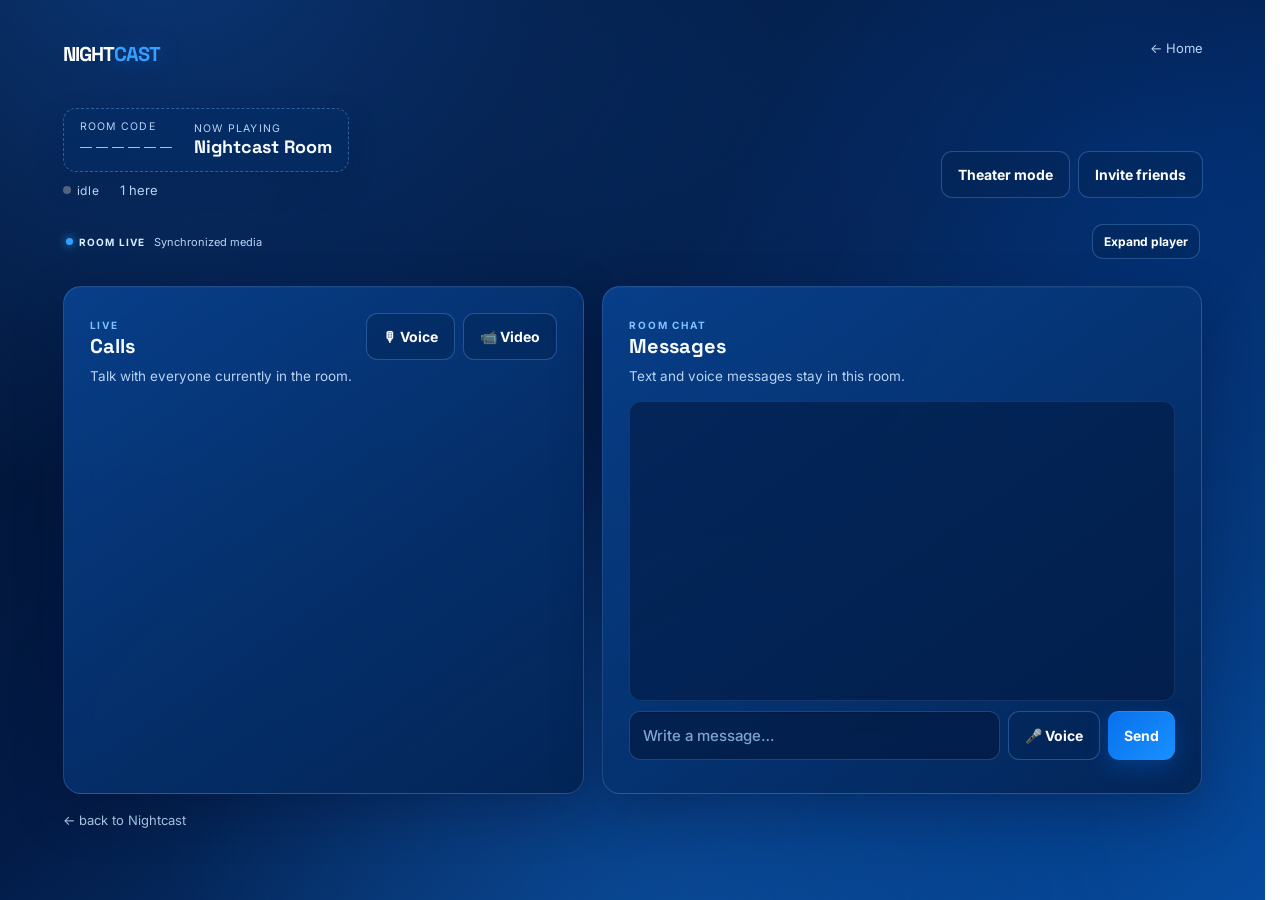
==== commit 21e25062: "Apply stable responsive layout layer to room page" ====
--- a/room.html
+++ b/room.html
@@ -6,6 +6,7 @@
   <meta name="theme-color" content="#063d91">
   <title>Nightcast — room</title>
   <link rel="stylesheet" href="css/style.css">
+  <link rel="stylesheet" href="css/layout-stability.css">
 </head>
 <body>
   <div class="wrap">
--- a/css/layout-stability.css
+++ b/css/layout-stability.css
@@ -0,0 +1,63 @@
+/* Nightcast layout stability + smooth scrolling layer */
+html { scroll-behavior: smooth; scroll-padding-top: 18px; scrollbar-gutter: stable; }
+body { overflow-x: clip; overscroll-behavior-x: none; -webkit-overflow-scrolling: touch; }
+*, *::before, *::after { min-width: 0; }
+img, video, audio, iframe, canvas, svg { max-width: 100%; }
+button, input, textarea, select { max-width: 100%; }
+p, h1, h2, h3, span, strong, a { overflow-wrap: anywhere; }
+main > *, .hero > *, .grid > *, .room-feature-grid > *, .section-head > *, .action-heading > *, .room-row > *, .stage-toolbar > *, .header-actions > *, .room-tools > * { min-width: 0; }
+.hero, .feature-strip, .grid, .room-feature-grid, .room-header, .section-head, .action-heading, .room-row, .stage-toolbar, .composer, .call-grid { contain: layout; }
+.card, .call-card, .chat-card, .rooms-card, .stage, .feature-strip { isolation: isolate; }
+section, .card, .call-card, .chat-card, .stage-shell { scroll-margin-top: 18px; }
+.action-heading > div:last-child, .section-head > div:first-child, .room-info, .room-heading, .stage-toolbar > div, .call-actions, .header-actions, .room-tools { min-width: 0; }
+.action-heading h2, .section-head h2, .room-title, .hint, .section-head p { max-width: 100%; }
+.room-row { flex-wrap: wrap; }
+.room-row .room-info { flex: 1 1 180px; }
+.room-row .row-actions { flex: 0 1 auto; }
+.filename, .audio-name, .message-body, .room-title, .room-row strong, .room-row span { overflow-wrap: anywhere; word-break: break-word; }
+
+@media (max-width: 800px) {
+  .container, .room-container { width: 100%; max-width: 100%; }
+  .hero-copy, .hero-art { width: 100%; }
+  .feature-item { min-width: 0; }
+  .action-heading { gap: 12px; }
+  .action-heading .icon-badge { flex: 0 0 50px; }
+  .rooms-head, .section-head, .room-header { width: 100%; }
+  .room-tools, .filter-pills, .header-actions, .call-actions { width: 100%; }
+  .room-tools { align-items: stretch; }
+  .room-search { min-width: 0; flex: 1 1 100%; }
+  .filter-pills > * { min-width: 0; }
+  .ticket { max-width: 100%; flex-wrap: wrap; }
+  .room-header .header-actions button, .call-actions button { flex: 1 1 120px; min-width: 0; }
+  .stage-toolbar { flex-wrap: wrap; }
+  .stage-toolbar > div { flex: 1 1 180px; }
+  .stage-toolbar > button { flex: 0 1 auto; }
+  .room-feature-grid, .composer { min-width: 0; }
+  .composer input { min-width: 0; }
+}
+
+@media (max-width: 600px) {
+  .container, .room-container { padding-left: 14px; padding-right: 14px; }
+  .hero-actions { width: 100%; }
+  .hero-actions > button { flex: 1 1 140px; }
+  .action-heading { align-items: flex-start; }
+  .action-heading .icon-badge { flex: 0 0 44px; width: 44px; height: 44px; }
+  .room-row { display: grid; grid-template-columns: minmax(0, 1fr) auto; align-items: start; gap: 10px; }
+  .room-row .room-info { grid-column: 1 / -1; width: 100%; }
+  .room-row .room-thumb { grid-column: 1; grid-row: 2; }
+  .room-row .row-actions { grid-column: 1 / -1; width: 100%; justify-content: flex-start; }
+  .room-row .row-actions > * { flex: 0 1 auto; }
+  .ticket { width: 100%; gap: 12px; }
+  .ticket > div { min-width: 0; flex: 1 1 140px; }
+  .presence { width: 100%; }
+  .stage { border-radius: 14px; }
+  .stage video { max-height: 60vh; height: auto; }
+  .audio-stage { padding: 38px 16px; }
+  .vinyl { width: min(170px, 55vw); height: min(170px, 55vw); }
+  .message-list { height: min(300px, 48vh); }
+}
+
+@media (prefers-reduced-motion: reduce) {
+  html { scroll-behavior: auto; }
+  *, *::before, *::after { scroll-behavior: auto !important; }
+}
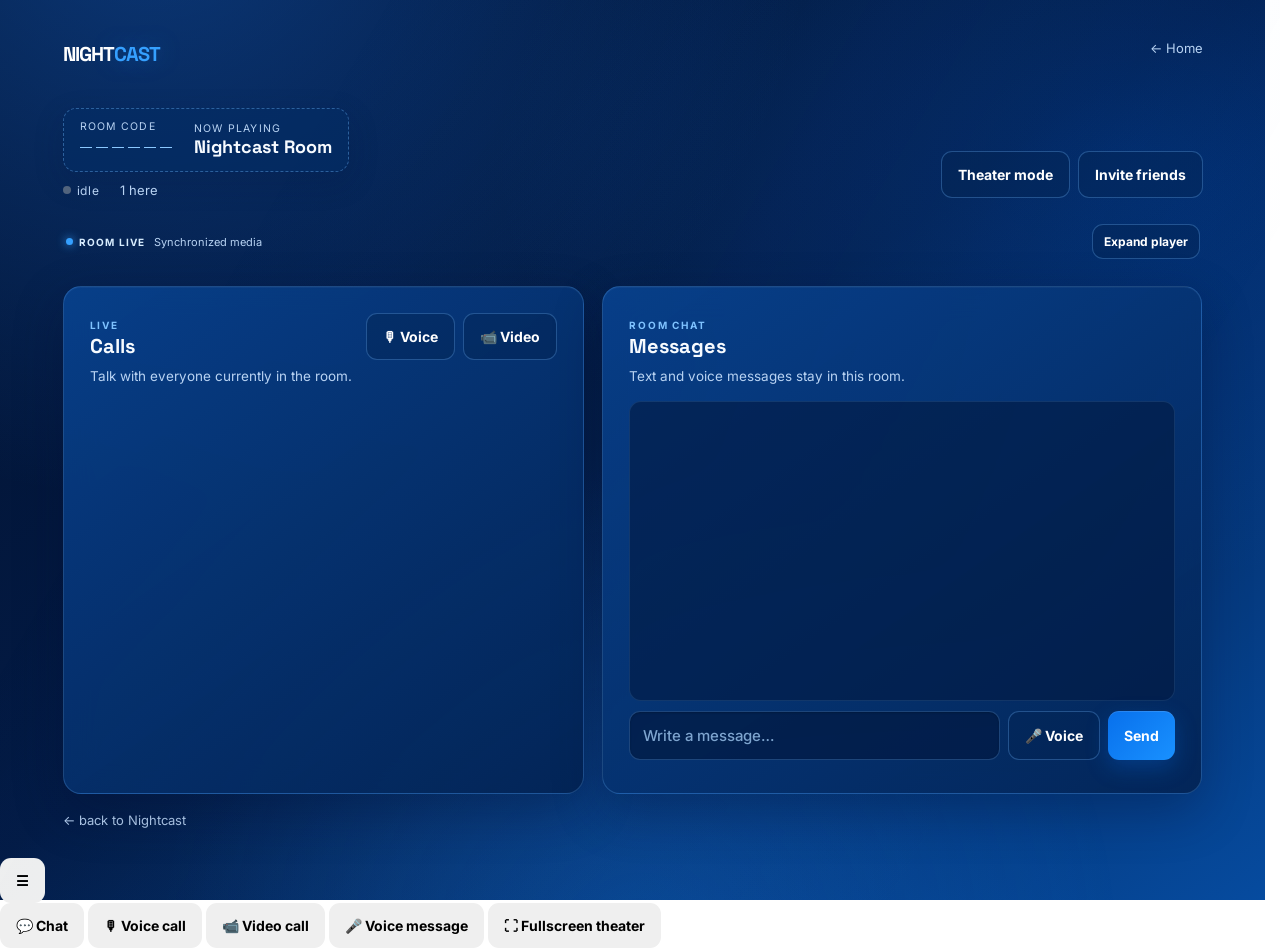
==== commit a5134611: "Add fullscreen theater mode and floating room controls" ====
--- a/room.html
+++ b/room.html
@@ -47,9 +47,9 @@
 
         <p class="guest-note host-note" id="hostNote" style="display:none">You're hosting — playback controls are synced to everyone in this room.</p>
 
-        <section class="room-feature-grid">
-          <div class="call-card"><div class="section-head"><div><span class="section-kicker">LIVE</span><h2>Calls</h2><p>Talk with everyone currently in the room.</p></div><div class="call-actions"><button class="btn-ghost" id="voiceBtn">🎙 Voice</button><button class="btn-ghost" id="videoCallBtn">📹 Video</button><button class="btn-ghost danger" id="hangupBtn" style="display:none">Leave</button></div></div><div id="callStatus" class="call-status"></div><div id="callGrid" class="call-grid"></div></div>
-          <div class="chat-card"><div class="section-head"><div><span class="section-kicker">ROOM CHAT</span><h2>Messages</h2><p>Text and voice messages stay in this room.</p></div></div><div id="messageList" class="message-list"></div><div class="composer"><input id="messageInput" type="text" maxlength="2000" placeholder="Write a message…"><button class="btn-ghost" id="recordBtn">🎤 Voice</button><button class="btn-amber" id="sendBtn">Send</button></div><div id="voiceStatus" class="voice-status"></div></div>
+        <section class="room-feature-grid" id="roomFeatures">
+          <div class="call-card" id="callCard"><div class="section-head"><div><span class="section-kicker">LIVE</span><h2>Calls</h2><p>Talk with everyone currently in the room.</p></div><div class="call-actions"><button class="btn-ghost" id="voiceBtn">🎙 Voice</button><button class="btn-ghost" id="videoCallBtn">📹 Video</button><button class="btn-ghost danger" id="hangupBtn" style="display:none">Leave</button></div></div><div id="callStatus" class="call-status"></div><div id="callGrid" class="call-grid"></div></div>
+          <div class="chat-card" id="chatCard"><div class="section-head"><div><span class="section-kicker">ROOM CHAT</span><h2>Messages</h2><p>Text and voice messages stay in this room.</p></div></div><div id="messageList" class="message-list"></div><div class="composer"><input id="messageInput" type="text" maxlength="2000" placeholder="Write a message…"><button class="btn-ghost" id="recordBtn">🎤 Voice</button><button class="btn-amber" id="sendBtn">Send</button></div><div id="voiceStatus" class="voice-status"></div></div>
         </section>
 
         <div class="error-box" id="errorBox"></div>
@@ -57,6 +57,18 @@
       </main>
     </div>
   </div>
+
+  <div class="room-fab-wrap" id="roomFabWrap">
+    <button class="room-fab" id="roomFab" aria-expanded="false" aria-controls="roomQuickMenu" title="Room controls">☰</button>
+    <div class="room-quick-menu" id="roomQuickMenu" aria-hidden="true">
+      <button type="button" data-room-action="chat">💬 <span>Chat</span></button>
+      <button type="button" data-room-action="voice">🎙 <span>Voice call</span></button>
+      <button type="button" data-room-action="video">📹 <span>Video call</span></button>
+      <button type="button" data-room-action="messages-voice">🎤 <span>Voice message</span></button>
+      <button type="button" data-room-action="fullscreen">⛶ <span>Fullscreen theater</span></button>
+    </div>
+  </div>
+
   <script type="module" src="js/room.js"></script>
   <script>
     (() => {
@@ -65,16 +77,69 @@
       const stageBtn = document.getElementById("stageTheaterBtn");
       const roomCode = document.getElementById("roomCode");
       const stageShell = document.getElementById("stageShell");
+      const stage = document.getElementById("stage");
+      const fab = document.getElementById("roomFab");
+      const menu = document.getElementById("roomQuickMenu");
 
-      function setTheater(on) {
+      async function enterFullscreen() {
+        try {
+          if (!document.fullscreenElement) {
+            await (stage || document.documentElement).requestFullscreen();
+          } else {
+            await document.exitFullscreen();
+          }
+        } catch (error) {
+          console.warn("Fullscreen unavailable:", error);
+        }
+      }
+
+      function updateFullscreenLabels() {
+        const active = !!document.fullscreenElement;
+        const item = menu?.querySelector('[data-room-action="fullscreen"] span');
+        if (item) item.textContent = active ? "Exit fullscreen" : "Fullscreen theater";
+      }
+
+      function setTheater(on, fullscreen = false) {
         body.classList.toggle("theater-mode", on);
         theaterBtn.textContent = on ? "Exit theater" : "Theater mode";
         stageBtn.textContent = on ? "Collapse player" : "Expand player";
         if (on) stageShell?.scrollIntoView({ behavior: "smooth", block: "center" });
+        if (fullscreen) enterFullscreen();
       }
 
       theaterBtn?.addEventListener("click", () => setTheater(!body.classList.contains("theater-mode")));
       stageBtn?.addEventListener("click", () => setTheater(!body.classList.contains("theater-mode")));
+      document.addEventListener("fullscreenchange", updateFullscreenLabels);
+
+      fab?.addEventListener("click", () => {
+        const open = !fab.getAttribute("aria-expanded") || fab.getAttribute("aria-expanded") === "false";
+        fab.setAttribute("aria-expanded", String(open));
+        fab.classList.toggle("open", open);
+        menu?.classList.toggle("open", open);
+        menu?.setAttribute("aria-hidden", String(!open));
+      });
+
+      menu?.addEventListener("click", (event) => {
+        const button = event.target.closest("button[data-room-action]");
+        if (!button) return;
+        const action = button.dataset.roomAction;
+        if (action === "chat") {
+          document.getElementById("chatCard")?.scrollIntoView({ behavior: "smooth", block: "center" });
+          document.getElementById("messageInput")?.focus({ preventScroll: true });
+        } else if (action === "voice") {
+          document.getElementById("voiceBtn")?.click();
+        } else if (action === "video") {
+          document.getElementById("videoCallBtn")?.click();
+        } else if (action === "messages-voice") {
+          document.getElementById("recordBtn")?.click();
+        } else if (action === "fullscreen") {
+          setTheater(true, true);
+        }
+        fab?.setAttribute("aria-expanded", "false");
+        fab?.classList.remove("open");
+        menu.classList.remove("open");
+        menu.setAttribute("aria-hidden", "true");
+      });
 
       roomCode?.addEventListener("click", async () => {
         const code = roomCode.textContent.trim();
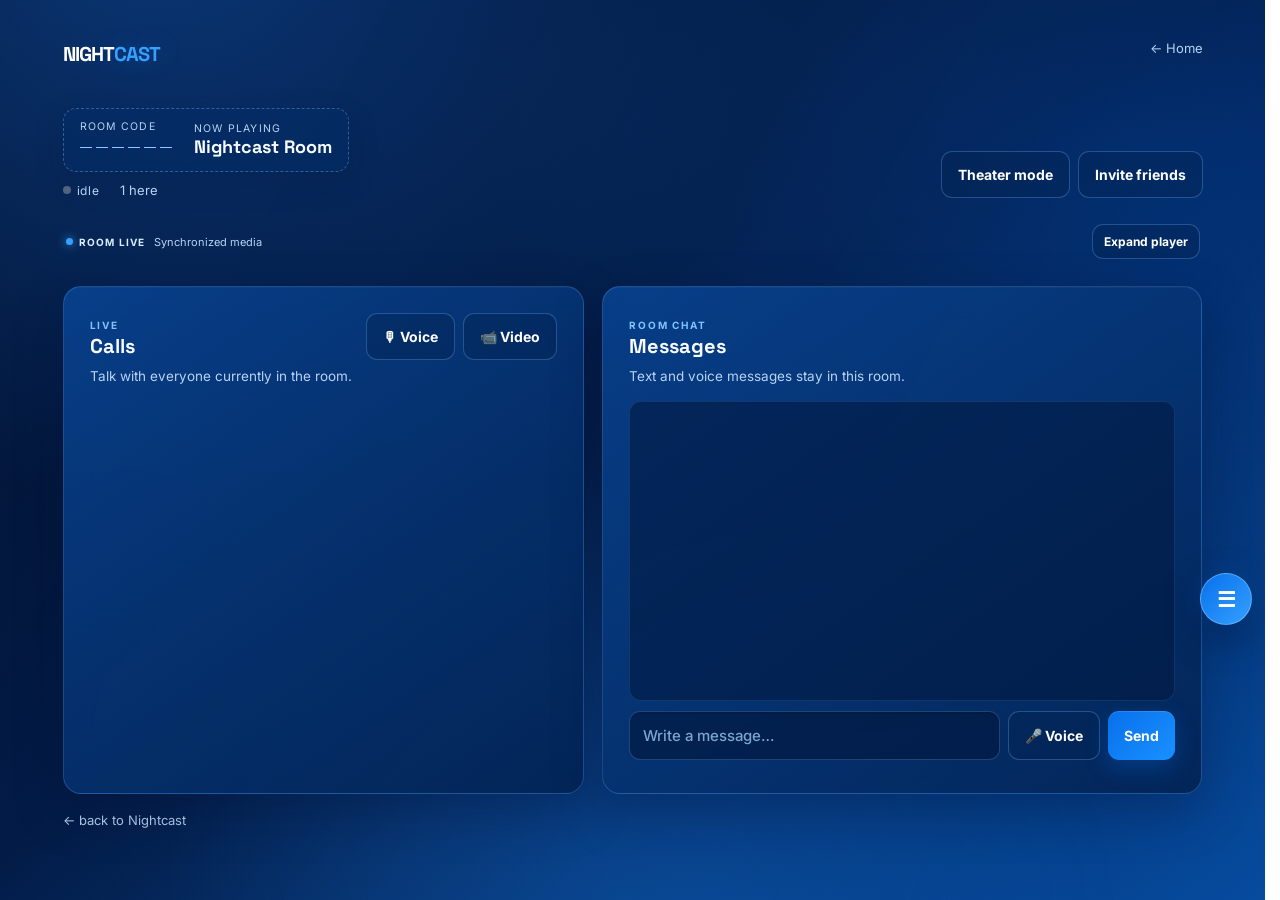
==== commit 8c00c1e0: "Fix theater fullscreen behavior and preserve room controls" ====
--- a/room.html
+++ b/room.html
@@ -77,14 +77,14 @@
       const stageBtn = document.getElementById("stageTheaterBtn");
       const roomCode = document.getElementById("roomCode");
       const stageShell = document.getElementById("stageShell");
-      const stage = document.getElementById("stage");
       const fab = document.getElementById("roomFab");
       const menu = document.getElementById("roomQuickMenu");
 
-      async function enterFullscreen() {
+      async function toggleFullscreen() {
         try {
           if (!document.fullscreenElement) {
-            await (stage || document.documentElement).requestFullscreen();
+            if (!document.documentElement.requestFullscreen) throw new Error("Fullscreen API unavailable");
+            await document.documentElement.requestFullscreen();
           } else {
             await document.exitFullscreen();
           }
@@ -97,6 +97,11 @@
         const active = !!document.fullscreenElement;
         const item = menu?.querySelector('[data-room-action="fullscreen"] span');
         if (item) item.textContent = active ? "Exit fullscreen" : "Fullscreen theater";
+        if (active) {
+          body.classList.add("theater-mode");
+          theaterBtn.textContent = "Exit theater";
+          stageBtn.textContent = "Collapse player";
+        }
       }
 
       function setTheater(on, fullscreen = false) {
@@ -104,15 +109,23 @@
         theaterBtn.textContent = on ? "Exit theater" : "Theater mode";
         stageBtn.textContent = on ? "Collapse player" : "Expand player";
         if (on) stageShell?.scrollIntoView({ behavior: "smooth", block: "center" });
-        if (fullscreen) enterFullscreen();
+        if (fullscreen) toggleFullscreen();
       }
 
       theaterBtn?.addEventListener("click", () => setTheater(!body.classList.contains("theater-mode")));
       stageBtn?.addEventListener("click", () => setTheater(!body.classList.contains("theater-mode")));
-      document.addEventListener("fullscreenchange", updateFullscreenLabels);
+      document.addEventListener("fullscreenchange", () => {
+        const active = !!document.fullscreenElement;
+        updateFullscreenLabels();
+        if (!active && body.classList.contains("theater-mode")) {
+          body.classList.remove("theater-mode");
+          theaterBtn.textContent = "Theater mode";
+          stageBtn.textContent = "Expand player";
+        }
+      });
 
       fab?.addEventListener("click", () => {
-        const open = !fab.getAttribute("aria-expanded") || fab.getAttribute("aria-expanded") === "false";
+        const open = fab.getAttribute("aria-expanded") !== "true";
         fab.setAttribute("aria-expanded", String(open));
         fab.classList.toggle("open", open);
         menu?.classList.toggle("open", open);
@@ -137,8 +150,8 @@
         }
         fab?.setAttribute("aria-expanded", "false");
         fab?.classList.remove("open");
-        menu.classList.remove("open");
-        menu.setAttribute("aria-hidden", "true");
+        menu?.classList.remove("open");
+        menu?.setAttribute("aria-hidden", "true");
       });
 
       roomCode?.addEventListener("click", async () => {
--- a/css/layout-stability.css
+++ b/css/layout-stability.css
@@ -15,6 +15,24 @@
 .room-row .room-info { flex: 1 1 180px; }
 .room-row .row-actions { flex: 0 1 auto; }
 .filename, .audio-name, .message-body, .room-title, .room-row strong, .room-row span { overflow-wrap: anywhere; word-break: break-word; }
+
+/* Floating room controls */
+.room-fab-wrap { position: fixed; right: clamp(16px, 3vw, 28px); bottom: max(18px, env(safe-area-inset-bottom)); z-index: 1000; display: flex; flex-direction: column; align-items: flex-end; gap: 10px; }
+.room-fab { width: 52px; height: 52px; padding: 0; border-radius: 50%; display: grid; place-items: center; font-size: 21px; line-height: 1; color: #fff; background: linear-gradient(135deg, #0870ec, #35a0ff); border: 1px solid rgba(151,211,255,.45); box-shadow: 0 12px 34px rgba(0,13,45,.5), 0 0 28px rgba(22,130,255,.25); position: relative; z-index: 2; }
+.room-fab:hover { transform: translateY(-2px); }
+.room-fab.open { transform: rotate(90deg); }
+.room-quick-menu { width: min(230px, calc(100vw - 32px)); display: grid; gap: 6px; padding: 8px; border: 1px solid var(--border); border-radius: 15px; background: rgba(3,27,70,.96); box-shadow: 0 18px 55px rgba(0,10,35,.55); backdrop-filter: blur(18px); opacity: 0; visibility: hidden; transform: translateY(8px) scale(.98); transform-origin: bottom right; pointer-events: none; transition: opacity .16s ease, transform .16s ease, visibility .16s ease; }
+.room-quick-menu.open { opacity: 1; visibility: visible; transform: translateY(0) scale(1); pointer-events: auto; }
+.room-quick-menu button { width: 100%; display: flex; align-items: center; gap: 10px; text-align: left; padding: 11px 12px; border: 1px solid transparent; background: rgba(8,67,145,.35); color: #fff; border-radius: 10px; }
+.room-quick-menu button:hover { background: rgba(22,130,255,.18); border-color: var(--border); transform: none; }
+.room-quick-menu button:first-child { margin-top: 0; }
+.room-quick-menu button span { flex: 1; }
+
+/* Fullscreen player gets a clean, centered theater surface. */
+.stage:fullscreen { width: 100vw; height: 100vh; max-height: none; border: 0; border-radius: 0; display: flex !important; align-items: center; justify-content: center; background: #000; }
+.stage:fullscreen video { width: 100%; height: 100%; max-height: 100vh; object-fit: contain; }
+.stage:fullscreen .audio-stage { width: 100%; min-height: 100%; justify-content: center; background: radial-gradient(circle at center, rgba(7,58,132,.72), #020f28 65%); }
+.stage:fullscreen .guest-lock { position: absolute; }
 
 @media (max-width: 800px) {
   .container, .room-container { width: 100%; max-width: 100%; }
@@ -55,9 +73,11 @@
   .audio-stage { padding: 38px 16px; }
   .vinyl { width: min(170px, 55vw); height: min(170px, 55vw); }
   .message-list { height: min(300px, 48vh); }
+  .room-fab-wrap { right: 14px; }
 }
 
 @media (prefers-reduced-motion: reduce) {
   html { scroll-behavior: auto; }
   *, *::before, *::after { scroll-behavior: auto !important; }
+  .room-quick-menu, .room-fab { transition: none; }
 }
